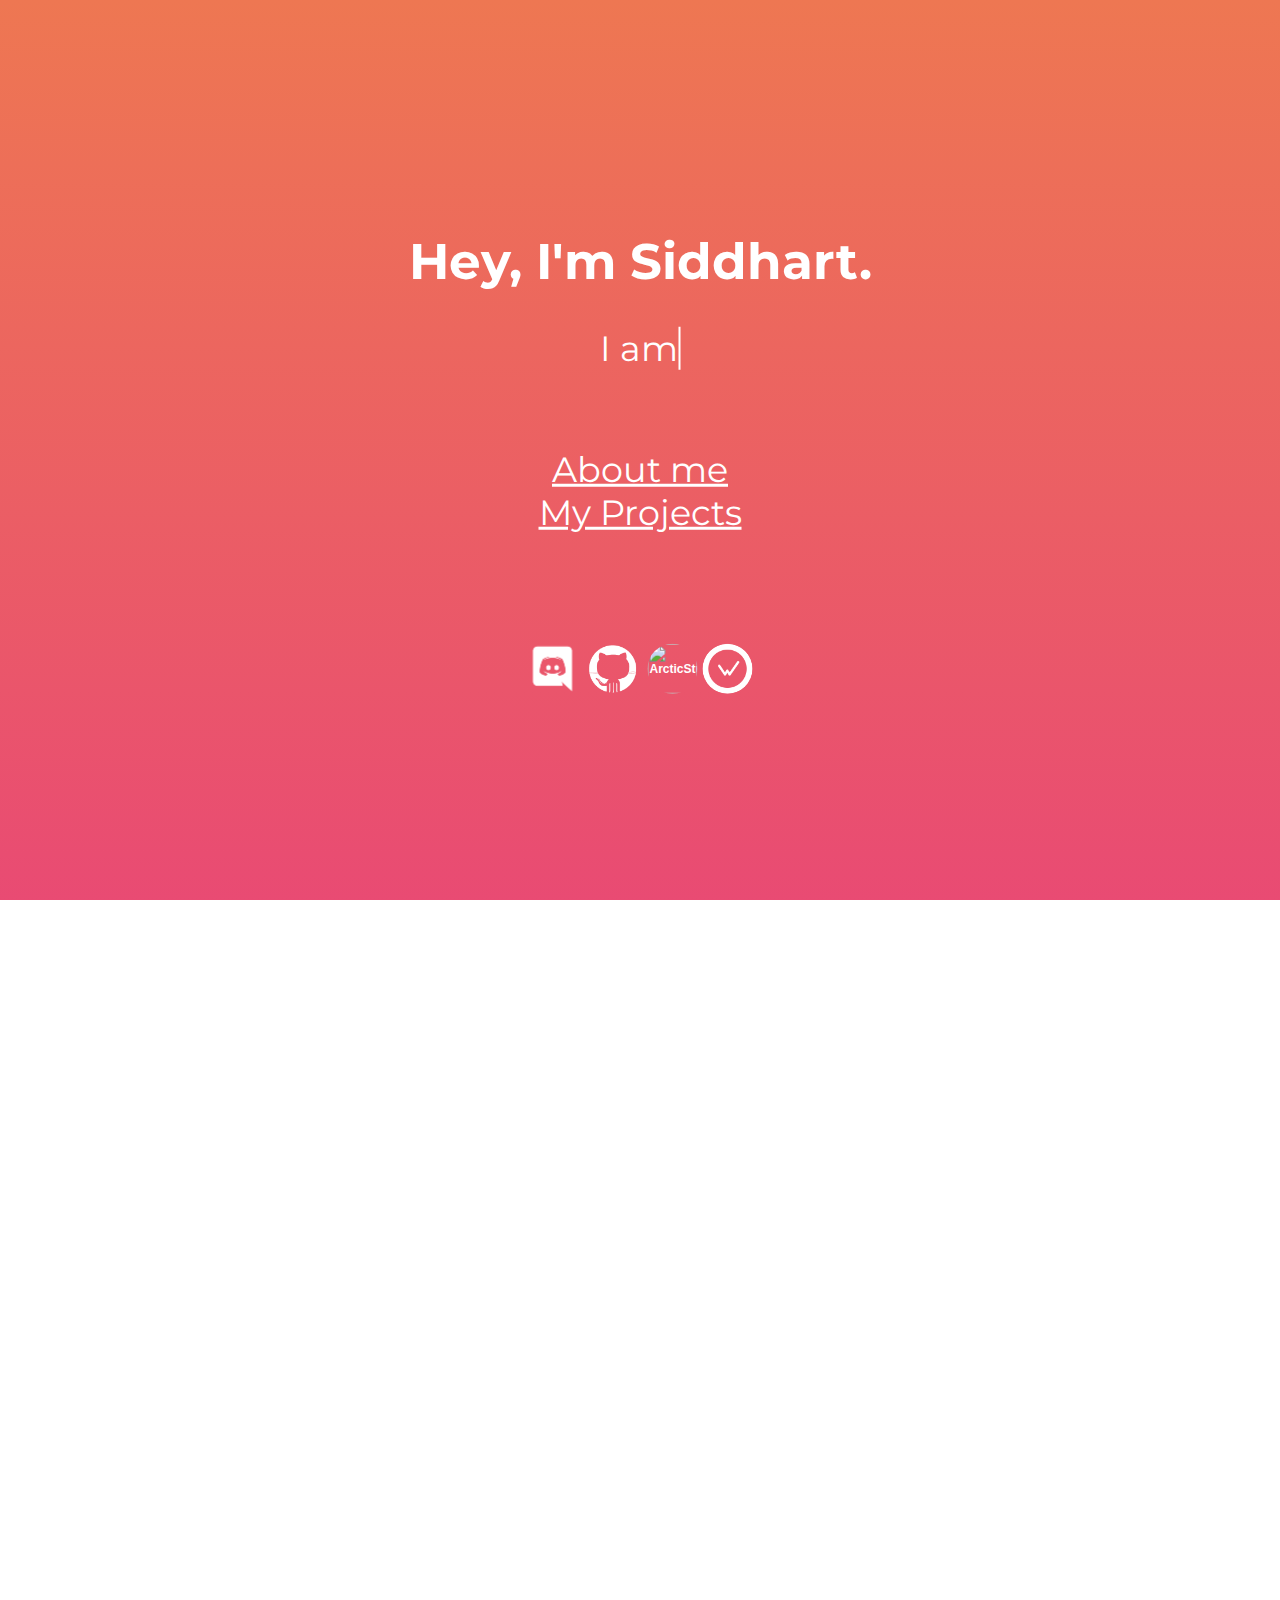
==== index.html @ 436dae32 "ee" ====
<!DOCTYPE html->
<html>
    <header>
        <link rel="stylesheet" href="https://cdn.jsdelivr.net/gh/konpa/devicon@master/devicon.min.css">
        <meta name="viewport" content="width=1024">
    </header>
    <head>
        <title>Siddhart's Portefolio</title>
        <link rel="stylesheet" type="text/css" href="./index.css">      
    </head>

    <body>
        <div class="heroimg #">
            <div class="hero-text">
                <h1>Hey, I'm <span>Siddhart.</span></h1>
                <p class="TypeW">
                    <p href="" class="typewrite" data-period="2000" data-type='["I am a developer.","I make discord bots.","I want to be a Full Stack Developer!"]'>
                        <span class="wrap"></span>
                    </p>
                </p>
                <br>
                <a class="ToAboutMeA" href="#aboutme">About me</a>
                <br>
                <a class="ToAboutMeA" href="#myprojects">My Projects</a>

                <table width="20" align="center" border="0" cellpadding="0px" cellspacing="5">
                    <tr>
                        <td style="font-family: Arial, sans-serif; font-size: 2px; font-weight: bold;">
                            <a href="https://discordapp.com/invite/wzF9qfC" target="_blank" style="color: #ffffff;">
                            <span title="Discord" class="tooltip"><img src="./Storage/discord.png" alt="Discord" width="50" height="50" style="display: inline-block;" border="0" /></span>
                            </a>
                        </td>                                       
                        <td style="font-family: Arial, sans-serif; font-size: 12px; font-weight: bold;">
                            <a href="https://github.com/Siddhartt" target="_blank" style="color: #ffffff;">
                            <span title="Github" class="tooltip"><img src="./Storage/github.jpg" alt="Github" width="60" height="60" style="display: inline-block;" border="0" /></span>
                            </a>
                        </td>
                        <td style="font-family: Arial, sans-serif; font-size: 12px; font-weight: bold;">
                            <a href="http://www.arcticstudio.info/" target="_blank"style="color: #ffffff;">
                            <span title="Arcitc Studio" class="tooltip"><img src="https://cdn.discordapp.com/attachments/555641363451084804/736628064976634006/Fichier_3_64x64.png" alt="ArcticStudio" width="50"  height="50" style="display: inline-block; border-radius:50%" border="0" /></span>
                            </a>
                        </td>
                        <td style="font-family: Arial, sans-serif; font-size: 12px; font-weight: bold;">
                            <a href="https://wakatime.com/@Siddhart" target="_blank"style="color: #ffffff;">
                            <span title="Wakatime" class="tooltip"><img src="./Storage/wakatime.png" alt="Wakatime" width="50"  height="50" style="display: inline-block; border-radius:50%" border="0" /></span>
                            </a>
                        </td>
                    </tr>
                </table>
                
            </div>
        </div>

        <hr>

        <div id="aboutme">
        <h1 class="center" style="color:white;" class="Title">About </h1>
            <span title="Jup.. This is me :D" class="tooltip"><img class="imgimg" src="https://cdn.discordapp.com/avatars/288392976495935498/d2d159f9b95749ab5d76c981ab64994c.png?size=128"></img></span>
            <div class="aboutMeT">
                <h1>My name is <span>Siddhart</span></h1>
                <p>My name is <b>Siddhart</b>, I am currently <b>16 years old</b> and I live in the <b>Netherlands</b>. I started coding when i was 13, I started with visual coding. I didn't like that so I jumped to Unity 3D and c#.
                    In the beginning it was really hard and I lost interest really quick.</p>
                <p>A few months later game development got interesting for me again. I gave it a second chance. I found out about Itch.io I found someone who was hosting game jams and I joined their Discord server and made some friends.
                    Someone that I had met was also from the Netherlands and we continued to make games together. Later we started a little game studio called <b>Arctic Studio</b>.
                    Working together on games was a really great and fun experience. I learned a lot about coding and I improved my coding skills.</p>
                <p>Nowdays I still try to code every day and improve my coding skills. I worked with <b>C#</b>, <b>Javascript</b>, <b>Python</b>, <b>NodeJS</b>, <b>HTML</b> and a few more languages. I am now trying to get into <b>full stack web development</b>, I also want to do something with that later.
                    This website is the first website I have ever made :D</p>
                
                
                <br>
                <h2 class="Title">I can work with</h2>
                <span title="HTML" class="tooltip"><i class="devicon-html5-plain icon" alt="html"></i></span>
                <span title="CSS" class="tooltip"><i class="devicon-css3-plain icon" alt="css"></i></span>
                <span title="JavaScript" class="tooltip"><i class="devicon-javascript-plain icon" alt="javascript"></i></span>
                <span title="NodeJS" class="tooltip"><i class="devicon-nodejs-plain icon" alt="nodejs"></i></span>
                <span title="Python" class="tooltip"><i class="devicon-python-plain icon" alt="python"></i></span>
                <span title="React" class="tooltip"><i class="devicon-react-original icon" alt="react"></i></span>
                <span title="Linux" class="tooltip"><i class="devicon-linux-plain icon" alt="linux"></i></span>
                <span title="Git" class="tooltip"><i class="devicon-git-plain icon" alt="git"></i></span>
                <span title="CSharp" class="tooltip"><i class="devicon-csharp-plain icon" alt="csharp"></i></span>
                <span title="Visual Studio Code" class="tooltip"><i class="devicon-visualstudio-plain icon" alt="visual studio code"></i></span>
                <span title="Gimp" class="tooltip"><i class="devicon-gimp-plain icon" alt="gimp"></i></span>
                <span title="Debian" class="tooltip"><i class="devicon-debian-plain icon" alt="deian"></i></span>
            </div>
        </div>

        <hr>
        
        <div id="myprojects">
            <h1 class="center" style="color:white;" class="Title">My projects</h1>
            <div class="row">
                <div class="column zoom">
                    <a href="#" target="_blank">
                    <div class="content">
                    <img class="cardimg"src="https://images.discordapp.net/avatars/698117737175580692/fa6bd8376bcd544b2a577d5c4074530a.png?size=512" alt="Free Games Bot" style="width:50%">
                    <h3>Free Games Bot</h3>
                    <p>Use this bot to get messages when new games are free.</p>
                    </div>
                    </a>
                </div>

                <div class="column zoom">
                    <a href="#" target="_blank">
                    <div class="content">
                    <img class="cardimg" src="https://images.discordapp.net/avatars/666040009941581839/5d2673d5906a3d07d20996c28a8f60d3.png?size=512" alt="StarBot" style="width:50%">
                    <h3>StarBot</h3>
                    <p>Give users in your server a little appreciation by giving them a star.</p>
                    </div>
                    </a>
                </div>

                <div class="column zoom">
                    <a href="#" target="_blank">
                    <div class="content">
                    <img class="cardimg" src="https://images.discordapp.net/avatars/685912884437581833/431ed5628f0e51b43654007b3d1f3d2e.png?size=512" alt="Weekly Art Jams" style="width:50%">
                    <h3>Weekly Art Jams</h3>
                    <p>This bot will send a random theme every Monday at 12:00 CEST.</p>
                    </div>
                    </a>
                </div>

                <div class="column zoom">
                    <a href="#" target="_blank">
                    <div class="content">
                    <img class="cardimg" src="https://images.discordapp.net/avatars/697386812078817300/792962afe0808f939770af398d805aaf.png?size=512" alt="Rocket Launch tracker" style="width:50%">
                    <h3>Rocket Launch Tracker</h3>
                    <p>This bot will notify the users in your server when a new rocket launch is announced.</p>
                    </div>
                    <a>
                </div>

                <div class="column zoom">
                    <a href="#" target="_blank">
                    <div class="content">
                    <img class="cardimg" src="https://images.discordapp.net/avatars/697812974563360768/0ea561a7f9c63b1d531453c8e248f549.png?size=512" alt="Hermes" style="width:50%">
                    <h3>Hermes</h3>
                    <p>Hermes will send a message everyday with a random event that happened in the past on the same day.</p>
                    </div>
                    </a>
                </div>

                <div class="column zoom">
                    <a href="#" target="_blank">
                    <div class="content">
                    <img class="cardimg" src="https://images.discordapp.net/avatars/699922624792231936/b44a08fd477e7ea7407bd1b83c376978.png?size=512" alt="Valorant Wiki" style="width:50%">
                    <h3>Valorant Wiki</h3>
                    <p>The Valorant Wiki can give you information about your favourite agents, weapons, maps and much more.</p>
                    </div>
                    </a>
                </div>

                <div class="column zoom">
                    <a href="#" target="_blank">
                    <div class="content">
                    <img class="cardimg" src="https://discordapp.com/assets/6debd47ed13483642cf09e832ed0bc1b.png" alt="Quotes" style="width:50%">
                    <h3>Quotes Bot</h3>
                    <p>Use this bot to send daily quotes in your discord server. The bot makes use of image manipulation.</p>
                    </div>
                    </a>
                </div>

                <div class="column zoom">
                    <a href="#" target="_blank">
                    <div class="content">
                    <img class="cardimg" src="https://discordapp.com/assets/0e291f67c9274a1abdddeb3fd919cbaa.png" alt="Turnip Notifyer" style="width:50%">
                    <h3>Turnip Notifyer</h3>
                    <p>Use the Turnip Notifyer bot in your server to let other people submit their turnip prices. This bot connects multiple servers together.</p>
                    </div>
                    </a>
                </div>

                <div class="column zoom">
                    <a href="#" target="_blank">
                    <div class="content">
                    <img class="cardimg" src="https://discordapp.com/assets/6debd47ed13483642cf09e832ed0bc1b.png" alt="ACNH Villager" style="width:50%">
                    <h3>ACNH villager</h3>
                    <p>Get information about your favourite villagers in Animal Crossing.</p>
                    </div>
                    </a>
                </div>
            </div>
        </div>
    </body>
    <hr>
    <footer>
    <table width="20" align="center" border="0" cellpadding="0px" cellspacing="5">
        <tr>
        <img src="./Storage/discord.png" alt="Discord" width="50" height="50" style="display: inline-block;" border="0" />
        </tr>
        <tr>
        <h5>Siddhartt#2194</h5>
        </tr>
        <p>&copy; 2020 Siddhart</p>
    </footer>
</html>



<script>
var TxtType = function(el, toRotate, period) {
        this.toRotate = toRotate;
        this.el = el;
        this.loopNum = 0;
        this.period = parseInt(period, 10) || 2000;
        this.txt = '';
        this.tick();
        this.isDeleting = false;
    };

    TxtType.prototype.tick = function() {
        var i = this.loopNum % this.toRotate.length;
        var fullTxt = this.toRotate[i];

        if (this.isDeleting) {
        this.txt = fullTxt.substring(0, this.txt.length - 1);
        } else {
        this.txt = fullTxt.substring(0, this.txt.length + 1);
        }

        this.el.innerHTML = '<span class="wrap">'+this.txt+'</span>';

        var that = this;
        var delta = 200 - Math.random() * 100;

        if (this.isDeleting) { delta /= 2; }

        if (!this.isDeleting && this.txt === fullTxt) {
        delta = this.period;
        this.isDeleting = true;
        } else if (this.isDeleting && this.txt === '') {
        this.isDeleting = false;
        this.loopNum++;
        delta = 500;
        }

        setTimeout(function() {
        that.tick();
        }, delta);
    };

    window.onload = function() {
        var elements = document.getElementsByClassName('typewrite');
        for (var i=0; i<elements.length; i++) {
            var toRotate = elements[i].getAttribute('data-type');
            var period = elements[i].getAttribute('data-period');
            if (toRotate) {
              new TxtType(elements[i], JSON.parse(toRotate), period);
            }
        }
        var css = document.createElement("style");
        css.type = "text/css";
        css.innerHTML = ".typewrite > .wrap { border-right: 0.08em solid #fff}";
        document.body.appendChild(css);
    };
</script>
<script src="https://cdnjs.cloudflare.com/ajax/libs/font-awesome/5.11.2/js/all.min.js" integrity="sha256-qM7QTJSlvtPSxVRjVWNM2OfTAz/3k5ovHOKmKXuYMO4=" crossorigin="anonymous"></script>
---- index.css ----
@import url(https://fonts.googleapis.com/css?family=Montserrat:400,500,80);

@media screen and (max-width: 900px) {
  .column {
    width: 50%;
  }
}


@media screen and (max-width: 600px) {
  .column {
    width: 100%;
  }
}

body, html{
  font-family: 'Montserrat', sans-serif;
  height: 100%;
  margin: 0;
  padding: 0;
  scroll-behavior: smooth;
  overflow-x: hidden;
  background: linear-gradient(180deg, #ee7752, #e73c7e, #23a6d5, #23d5ab);
	background-size: 400% 400%;
	animation: gradient 15s ease infinite;
}

.center{
    text-align: center;
}

.heroimg {

    height: 100%;
    background-position: center;
    background-repeat: no-repeat;
    background-size: cover;
    position: relative;
}

.hero-text {
    text-align: center;
    position: absolute;
    font-size: 35px;
    top: 50%;
    left: 50%;
    transform: translate(-50%, -50%);
    color: white;
    
}

.ToAboutMeA{
    color: white;
    text-decoration: underline;
}

#aboutme{
    color: white;
    padding: 100px;

}

.imgimg{
    display: block;
    padding: 25px;
    border-radius: 50%;
    margin-left: auto;
    margin-right: auto;
}
.aboutMeT{
    font-size: 25px;
    text-align: center;
    padding: 10px;
}

.typewrite{
    color: white;
    text-decoration: none;
}
* {
    box-sizing: border-box;
  }

  .main {
    max-width: 100%;
    margin: auto;
  }
  
  h1 {
    font-size: 50px;
    word-break: break-all;
  }
  
  .row {
    margin: 10px;
  }
  .cardimg{
      margin-left: 25%;
      border-radius: 25%;
  }

  .row,
  .row > .column {
    padding: 8px;
  }

  .column {
    float: left;
    width: 25%;
  }


  .row:after {
    content: "";
    display: table;
    clear: both;
  }
  

  .content {
    background:rgba(255,255,255, 0.2);
    color: white;
    border-style: solid;
    border-radius: 5%;
    padding: 10px;
  }


  .zoom {
    padding: 50px;
    transition: transform .2s;
  }
  
  .zoom:hover {
    transform: scale(1.01);
  }

footer{
    color: white;
    padding: 10px;
    font-size: 25px;
    text-align: left;
    text-align: center;
}

table{
    margin-top: 100px;
    margin-left: auto;
    margin-right: auto;
}

.icon{
  font-size: 50px;
}
.icon:hover{
  opacity: 0.75;
}

h1 span{
  display: inline-flex;
}

@keyframes gradient {
	0% {
		background-position: 0% 50%;
	}
	50% {
		background-position: 100% 50%;
	}
	100% {
		background-position: 0% 50%;
	}
}

hr{
  height: 10px;
  background-color: white;
  width: 95%;
  opacity: 0.5;
}

a{
  color: white;
}
a:hover{
  color: lightyellow;
  opacity: 0.5;
}

h5{
  text-align: center;
}
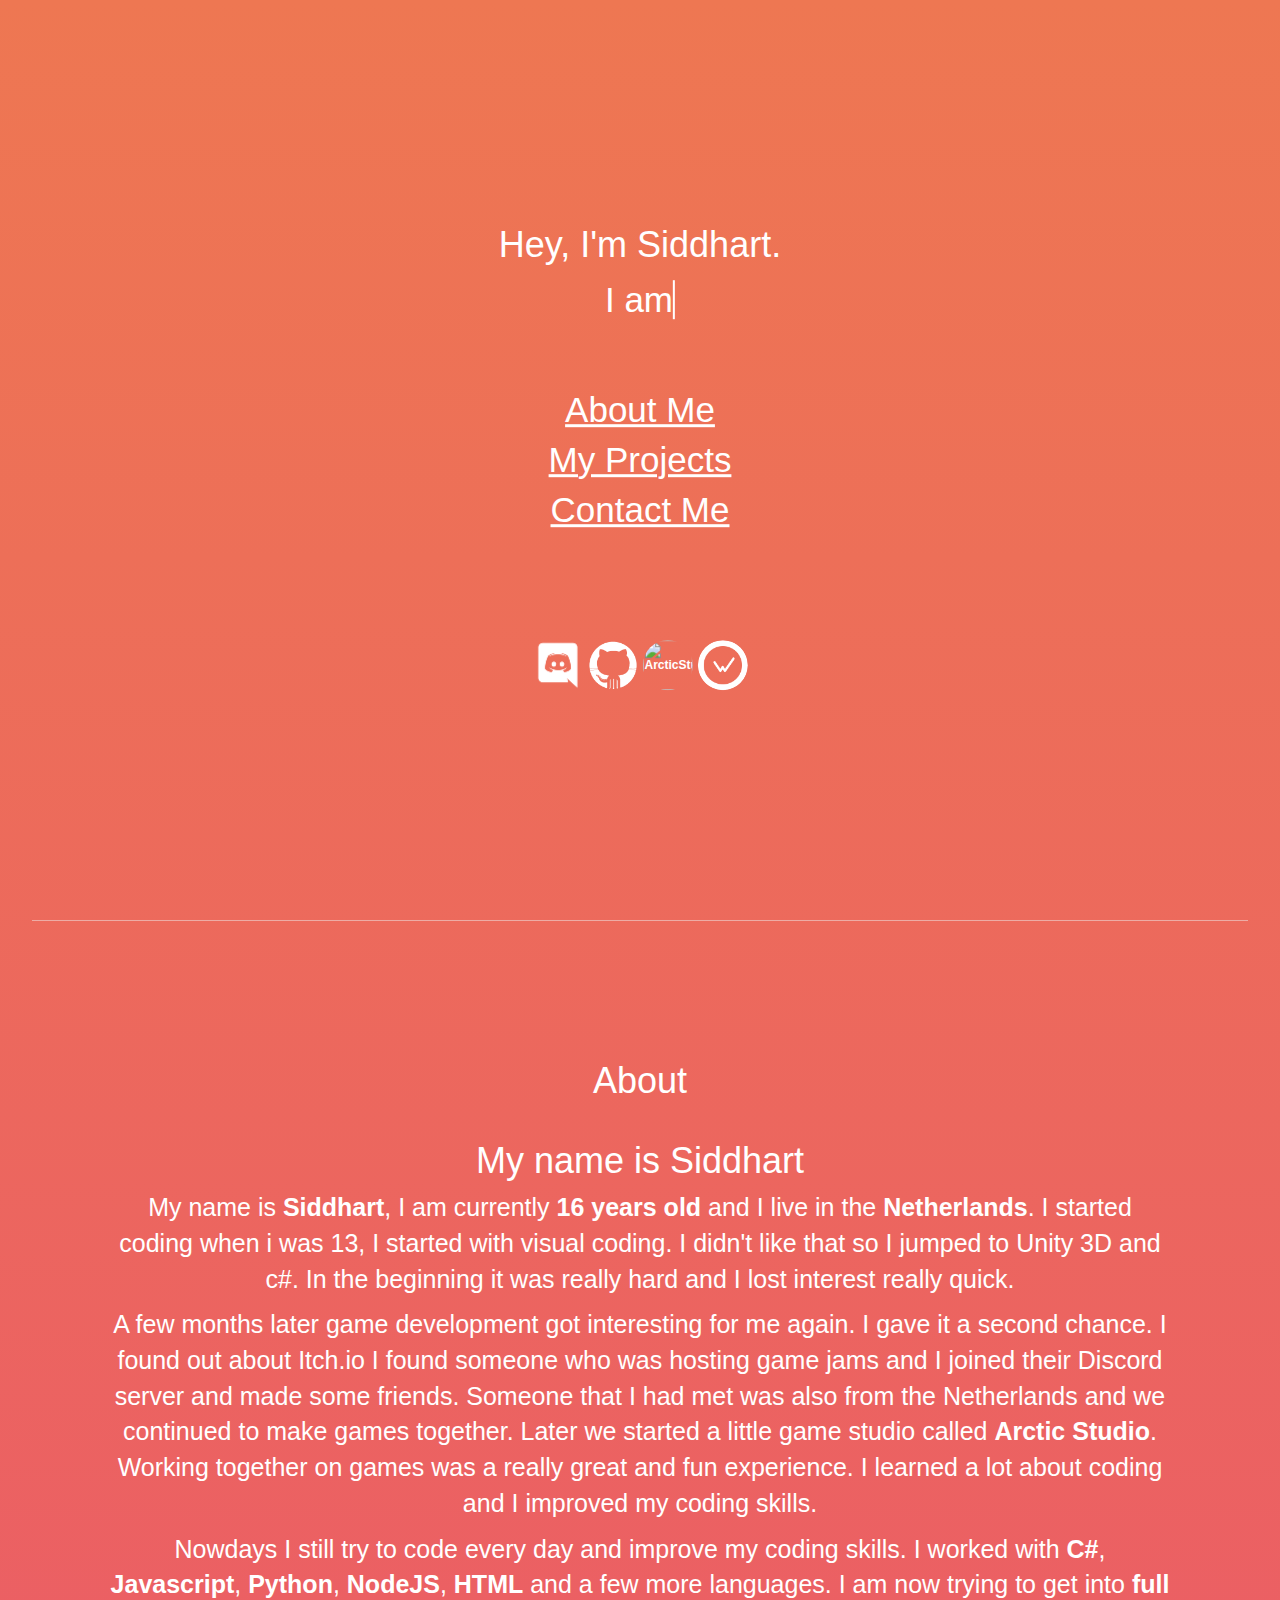
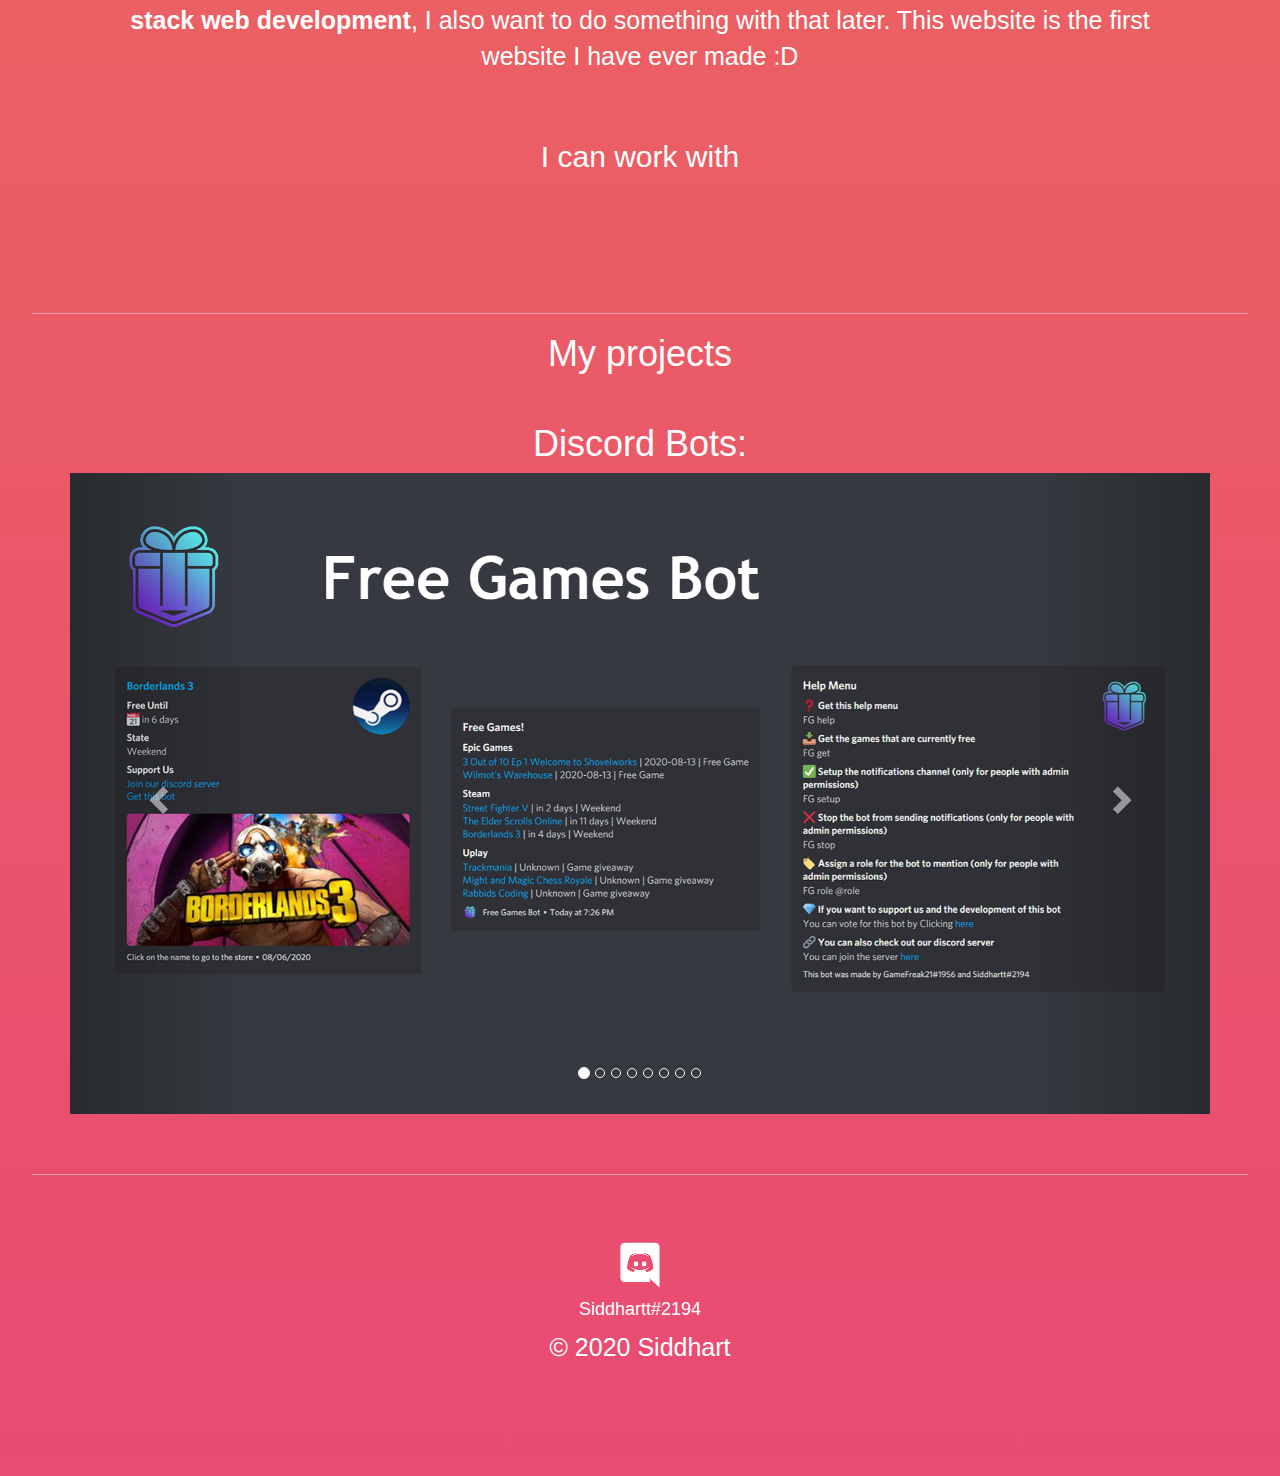
==== commit 8019c1b3: "changed to 1 card" ====
--- a/index.html
+++ b/index.html
@@ -2,11 +2,16 @@
 <html>
     <header>
         <link rel="stylesheet" href="https://cdn.jsdelivr.net/gh/konpa/devicon@master/devicon.min.css">
+        
         <meta name="viewport" content="width=1024">
+        
     </header>
     <head>
         <title>Siddhart's Portefolio</title>
-        <link rel="stylesheet" type="text/css" href="./index.css">      
+        <link rel="stylesheet" type="text/css" href="./index.css">
+        <link rel="stylesheet" href="https://maxcdn.bootstrapcdn.com/bootstrap/3.4.1/css/bootstrap.min.css">
+        <script src="https://ajax.googleapis.com/ajax/libs/jquery/3.5.1/jquery.min.js"></script>
+        <script src="https://maxcdn.bootstrapcdn.com/bootstrap/3.4.1/js/bootstrap.min.js"></script>
     </head>
 
     <body>
@@ -19,30 +24,32 @@
                     </p>
                 </p>
                 <br>
-                <a class="ToAboutMeA" href="#aboutme">About me</a>
+                <a class="ToAboutMeA" href="#aboutme">About Me</a>
                 <br>
                 <a class="ToAboutMeA" href="#myprojects">My Projects</a>
-
-                <table width="20" align="center" border="0" cellpadding="0px" cellspacing="5">
+                <br>
+                <a class="ToAboutMeA" href="#contactMe">Contact Me</a>
+
+                <table width="20" cellpadding="0px" cellspacing="5">
                     <tr>
                         <td style="font-family: Arial, sans-serif; font-size: 2px; font-weight: bold;">
                             <a href="https://discordapp.com/invite/wzF9qfC" target="_blank" style="color: #ffffff;">
-                            <span title="Discord" class="tooltip"><img src="./Storage/discord.png" alt="Discord" width="50" height="50" style="display: inline-block;" border="0" /></span>
+                            <span title="Discord"><img src="./Storage/discord.png" alt="Discord" width="50" height="50" style="display: inline-block;"/></span>
                             </a>
                         </td>                                       
                         <td style="font-family: Arial, sans-serif; font-size: 12px; font-weight: bold;">
                             <a href="https://github.com/Siddhartt" target="_blank" style="color: #ffffff;">
-                            <span title="Github" class="tooltip"><img src="./Storage/github.jpg" alt="Github" width="60" height="60" style="display: inline-block;" border="0" /></span>
+                            <span title="Github"><img src="./Storage/github.jpg" alt="Github" width="60" height="60" style="display: inline-block;"/></span>
                             </a>
                         </td>
                         <td style="font-family: Arial, sans-serif; font-size: 12px; font-weight: bold;">
-                            <a href="http://www.arcticstudio.info/" target="_blank"style="color: #ffffff;">
-                            <span title="Arcitc Studio" class="tooltip"><img src="https://cdn.discordapp.com/attachments/555641363451084804/736628064976634006/Fichier_3_64x64.png" alt="ArcticStudio" width="50"  height="50" style="display: inline-block; border-radius:50%" border="0" /></span>
+                            <a href="http://arcticstudio.info/" target="_blank"style="color: #ffffff;">
+                            <span title="Arcitc Studio"><img src="https://cdn.discordapp.com/attachments/555641363451084804/736628064976634006/Fichier_3_64x64.png" alt="ArcticStudio" width="50"  height="50" style="display: inline-block; border-radius:50%"/></span>
                             </a>
                         </td>
                         <td style="font-family: Arial, sans-serif; font-size: 12px; font-weight: bold;">
                             <a href="https://wakatime.com/@Siddhart" target="_blank"style="color: #ffffff;">
-                            <span title="Wakatime" class="tooltip"><img src="./Storage/wakatime.png" alt="Wakatime" width="50"  height="50" style="display: inline-block; border-radius:50%" border="0" /></span>
+                            <span title="Wakatime"><img src="./Storage/wakatime.png" alt="Wakatime" width="50" height="50" style="display: inline-block; border-radius:50%;margin-left: 5px;" /></span>
                             </a>
                         </td>
                     </tr>
@@ -69,133 +76,106 @@
                 
                 <br>
                 <h2 class="Title">I can work with</h2>
-                <span title="HTML" class="tooltip"><i class="devicon-html5-plain icon" alt="html"></i></span>
-                <span title="CSS" class="tooltip"><i class="devicon-css3-plain icon" alt="css"></i></span>
-                <span title="JavaScript" class="tooltip"><i class="devicon-javascript-plain icon" alt="javascript"></i></span>
-                <span title="NodeJS" class="tooltip"><i class="devicon-nodejs-plain icon" alt="nodejs"></i></span>
-                <span title="Python" class="tooltip"><i class="devicon-python-plain icon" alt="python"></i></span>
-                <span title="React" class="tooltip"><i class="devicon-react-original icon" alt="react"></i></span>
-                <span title="Linux" class="tooltip"><i class="devicon-linux-plain icon" alt="linux"></i></span>
-                <span title="Git" class="tooltip"><i class="devicon-git-plain icon" alt="git"></i></span>
-                <span title="CSharp" class="tooltip"><i class="devicon-csharp-plain icon" alt="csharp"></i></span>
-                <span title="Visual Studio Code" class="tooltip"><i class="devicon-visualstudio-plain icon" alt="visual studio code"></i></span>
-                <span title="Gimp" class="tooltip"><i class="devicon-gimp-plain icon" alt="gimp"></i></span>
-                <span title="Debian" class="tooltip"><i class="devicon-debian-plain icon" alt="deian"></i></span>
+                <span title="HTML"><i class="devicon-html5-plain icon" alt="html"></i></span>
+                <span title="CSS" ><i class="devicon-css3-plain icon" alt="css"></i></span>
+                <span title="JavaScript"><i class="devicon-javascript-plain icon" alt="javascript"></i></span>
+                <span title="NodeJS"><i class="devicon-nodejs-plain icon" alt="nodejs"></i></span>
+                <span title="Python"><i class="devicon-python-plain icon" alt="python"></i></span>
+                <span title="React"><i class="devicon-react-original icon" alt="react"></i></span>
+                <span title="Linux"><i class="devicon-linux-plain icon" alt="linux"></i></span>
+                <span title="Git"><i class="devicon-git-plain icon" alt="git"></i></span>
+                <span title="CSharp"><i class="devicon-csharp-plain icon" alt="csharp"></i></span>
+                <span title="Visual Studio Code"><i class="devicon-visualstudio-plain icon" alt="visual studio code"></i></span>
+                <span title="Gimp"><i class="devicon-gimp-plain icon" alt="gimp"></i></span>
+                <span title="Debian"><i class="devicon-debian-plain icon" alt="deian"></i></span>
             </div>
         </div>
 
         <hr>
+        
         
         <div id="myprojects">
             <h1 class="center" style="color:white;" class="Title">My projects</h1>
-            <div class="row">
-                <div class="column zoom">
-                    <a href="#" target="_blank">
-                    <div class="content">
-                    <img class="cardimg"src="https://images.discordapp.net/avatars/698117737175580692/fa6bd8376bcd544b2a577d5c4074530a.png?size=512" alt="Free Games Bot" style="width:50%">
-                    <h3>Free Games Bot</h3>
-                    <p>Use this bot to get messages when new games are free.</p>
-                    </div>
-                    </a>
+            
+        </div>
+        <div class="OurProjects" id="OurProjects">
+            <br>
+            <h1 class="AUtitle" style="text-align: center;color:white">Discord Bots:</h1>
+            <div class="container">
+
+            <div id="myCarousel" class="carousel slide" data-ride="carousel" style="width:100%;">
+                <ol class="carousel-indicators">
+                <li data-target="#myCarousel" data-slide-to="0" class="active"></li>
+                <li data-target="#myCarousel" data-slide-to="1"></li>
+                <li data-target="#myCarousel" data-slide-to="2"></li>
+                <li data-target="#myCarousel" data-slide-to="3"></li>
+                <li data-target="#myCarousel" data-slide-to="4"></li>
+                <li data-target="#myCarousel" data-slide-to="5"></li>
+                <li data-target="#myCarousel" data-slide-to="6"></li>
+                <li data-target="#myCarousel" data-slide-to="7"></li>
+                </ol>
+                <div class="carousel-inner">
+
+                    <div class="item active">
+                        <a href="./Pages/FreeGamesBot.html"><img src="./Storage/Carousel/Free_Games_Bot_v2.png" alt="Los Angeles" style="width:100%;"></a>
+                    </div>
+
+                    <div class="item">
+                        <a href="./Pages/ACNHVillagerWiki.html"><img src="./Storage/Carousel/ACNH_Villager_Wiki.png" alt="New york" style="width:100%;"></a>
+                    </div>
+
+                    <div class="item">
+                        <a href="./Pages/Hermes.html"><img src="./Storage/Carousel/Hermes.png" alt="Los Angeles" style="width:100%;"></a>
+                    </div>
+                    
+                    <div class="item">
+                        <a href="./Pages/ValorantWiki.html"><img src="./Storage/Carousel/Valorant_Wiki.png" alt="New york" style="width:100%;"></a>
+                    </div>
+                    
+                    <div class="item">
+                        <a href="./Pages/SuperheroWiki.html"><img src="./Storage/Carousel/Superhero_Wiki.png" alt="New york" style="width:100%;"></a>
+                    </div>
+                    
+                    <div class="item">
+                        <a href="./Pages/TurnipNotifyer.html"><img src="./Storage/Carousel/Turnip_Notifyer.png" alt="New york" style="width:100%;"></a>
+                    </div>
+                    
+                    <div class="item">
+                        <a href="./Pages/StarBot.html"><img src="./Storage/Carousel/StarBot.png" alt="New york" style="width:100%;"></a>
+                    </div>
+
+                    <div class="item">
+                        <a href="./Pages/Rocket.html"><img src="./Storage/Carousel/Rocket_Launch_Tracker.png" alt="New york" style="width:100%;"></a>
+                    </div>
                 </div>
 
-                <div class="column zoom">
-                    <a href="#" target="_blank">
-                    <div class="content">
-                    <img class="cardimg" src="https://images.discordapp.net/avatars/666040009941581839/5d2673d5906a3d07d20996c28a8f60d3.png?size=512" alt="StarBot" style="width:50%">
-                    <h3>StarBot</h3>
-                    <p>Give users in your server a little appreciation by giving them a star.</p>
-                    </div>
-                    </a>
-                </div>
-
-                <div class="column zoom">
-                    <a href="#" target="_blank">
-                    <div class="content">
-                    <img class="cardimg" src="https://images.discordapp.net/avatars/685912884437581833/431ed5628f0e51b43654007b3d1f3d2e.png?size=512" alt="Weekly Art Jams" style="width:50%">
-                    <h3>Weekly Art Jams</h3>
-                    <p>This bot will send a random theme every Monday at 12:00 CEST.</p>
-                    </div>
-                    </a>
-                </div>
-
-                <div class="column zoom">
-                    <a href="#" target="_blank">
-                    <div class="content">
-                    <img class="cardimg" src="https://images.discordapp.net/avatars/697386812078817300/792962afe0808f939770af398d805aaf.png?size=512" alt="Rocket Launch tracker" style="width:50%">
-                    <h3>Rocket Launch Tracker</h3>
-                    <p>This bot will notify the users in your server when a new rocket launch is announced.</p>
-                    </div>
-                    <a>
-                </div>
-
-                <div class="column zoom">
-                    <a href="#" target="_blank">
-                    <div class="content">
-                    <img class="cardimg" src="https://images.discordapp.net/avatars/697812974563360768/0ea561a7f9c63b1d531453c8e248f549.png?size=512" alt="Hermes" style="width:50%">
-                    <h3>Hermes</h3>
-                    <p>Hermes will send a message everyday with a random event that happened in the past on the same day.</p>
-                    </div>
-                    </a>
-                </div>
-
-                <div class="column zoom">
-                    <a href="#" target="_blank">
-                    <div class="content">
-                    <img class="cardimg" src="https://images.discordapp.net/avatars/699922624792231936/b44a08fd477e7ea7407bd1b83c376978.png?size=512" alt="Valorant Wiki" style="width:50%">
-                    <h3>Valorant Wiki</h3>
-                    <p>The Valorant Wiki can give you information about your favourite agents, weapons, maps and much more.</p>
-                    </div>
-                    </a>
-                </div>
-
-                <div class="column zoom">
-                    <a href="#" target="_blank">
-                    <div class="content">
-                    <img class="cardimg" src="https://discordapp.com/assets/6debd47ed13483642cf09e832ed0bc1b.png" alt="Quotes" style="width:50%">
-                    <h3>Quotes Bot</h3>
-                    <p>Use this bot to send daily quotes in your discord server. The bot makes use of image manipulation.</p>
-                    </div>
-                    </a>
-                </div>
-
-                <div class="column zoom">
-                    <a href="#" target="_blank">
-                    <div class="content">
-                    <img class="cardimg" src="https://discordapp.com/assets/0e291f67c9274a1abdddeb3fd919cbaa.png" alt="Turnip Notifyer" style="width:50%">
-                    <h3>Turnip Notifyer</h3>
-                    <p>Use the Turnip Notifyer bot in your server to let other people submit their turnip prices. This bot connects multiple servers together.</p>
-                    </div>
-                    </a>
-                </div>
-
-                <div class="column zoom">
-                    <a href="#" target="_blank">
-                    <div class="content">
-                    <img class="cardimg" src="https://discordapp.com/assets/6debd47ed13483642cf09e832ed0bc1b.png" alt="ACNH Villager" style="width:50%">
-                    <h3>ACNH villager</h3>
-                    <p>Get information about your favourite villagers in Animal Crossing.</p>
-                    </div>
-                    </a>
-                </div>
+                <a class="left carousel-control" href="#myCarousel" data-slide="prev">
+                <span class="glyphicon glyphicon-chevron-left"></span>
+                <span class="sr-only">Previous</span>
+                </a>
+
+                <a class="right carousel-control" href="#myCarousel" data-slide="next">
+                <span class="glyphicon glyphicon-chevron-right"></span>
+                <span class="sr-only">Next</span>
+                </a>
+            </div>
+            <br>
+            <br>
             </div>
         </div>
     </body>
     <hr>
     <footer>
-    <table width="20" align="center" border="0" cellpadding="0px" cellspacing="5">
+    <table width="20" cellpadding="0px" cellspacing="5" id="contactMe">
         <tr>
-        <img src="./Storage/discord.png" alt="Discord" width="50" height="50" style="display: inline-block;" border="0" />
+        <img src="./Storage/discord.png" alt="Discord" width="50" height="50" style="display: inline-block;"/>
         </tr>
         <tr>
-        <h5>Siddhartt#2194</h5>
+        <h4>Siddhartt#2194</h4>
         </tr>
         <p>&copy; 2020 Siddhart</p>
     </footer>
 </html>
-
-
-
 <script>
 var TxtType = function(el, toRotate, period) {
         this.toRotate = toRotate;
@@ -252,5 +232,4 @@
         css.innerHTML = ".typewrite > .wrap { border-right: 0.08em solid #fff}";
         document.body.appendChild(css);
     };
-</script>
-<script src="https://cdnjs.cloudflare.com/ajax/libs/font-awesome/5.11.2/js/all.min.js" integrity="sha256-qM7QTJSlvtPSxVRjVWNM2OfTAz/3k5ovHOKmKXuYMO4=" crossorigin="anonymous"></script>+</script>--- a/index.css
+++ b/index.css
@@ -15,14 +15,13 @@
 
 body, html{
   font-family: 'Montserrat', sans-serif;
-  height: 100%;
   margin: 0;
   padding: 0;
   scroll-behavior: smooth;
-  overflow-x: hidden;
+  overflow-x: hidden!important; 
   background: linear-gradient(180deg, #ee7752, #e73c7e, #23a6d5, #23d5ab);
 	background-size: 400% 400%;
-	animation: gradient 15s ease infinite;
+  animation: gradient 15s ease infinite;
 }
 
 .center{
@@ -118,7 +117,7 @@
   
 
   .content {
-    background:rgba(255,255,255, 0.2);
+    background: transparent;
     color: white;
     border-style: solid;
     border-radius: 5%;
@@ -141,6 +140,7 @@
     font-size: 25px;
     text-align: left;
     text-align: center;
+    margin-top: 55px;
 }
 
 table{
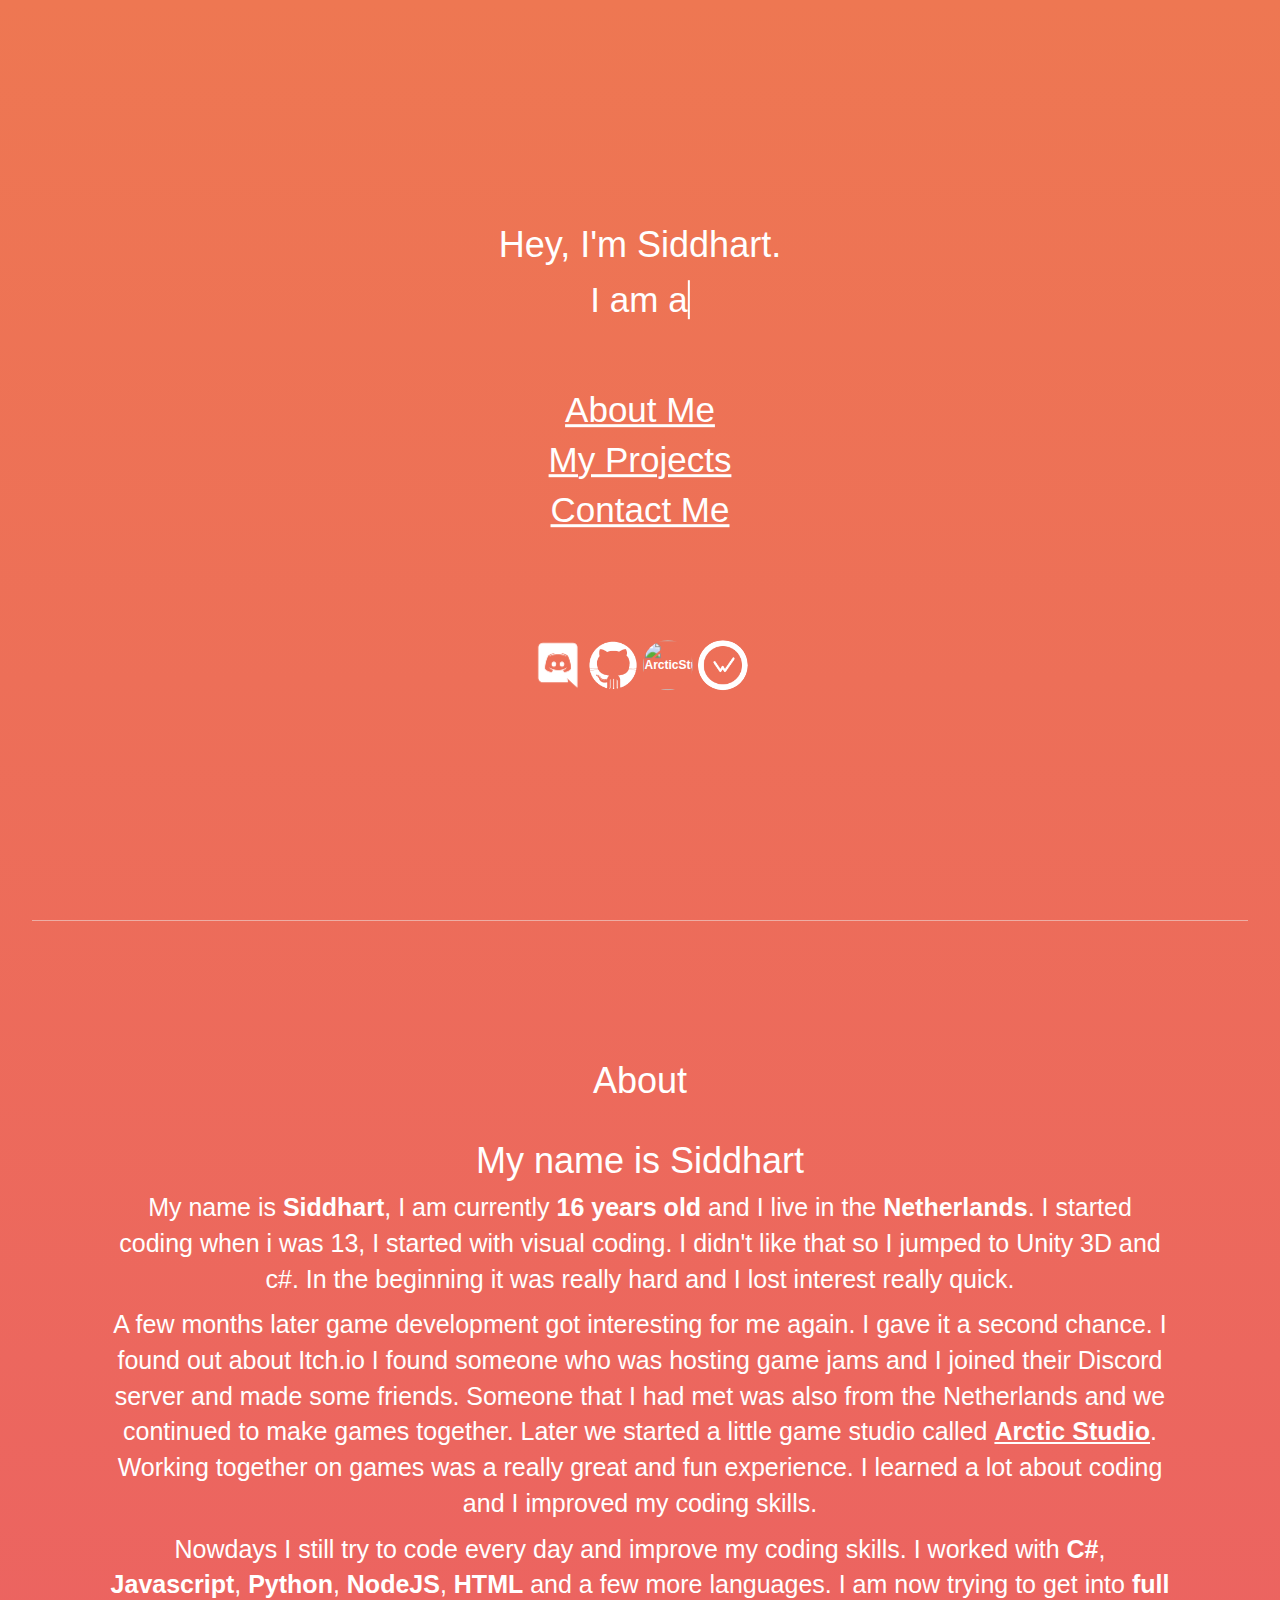
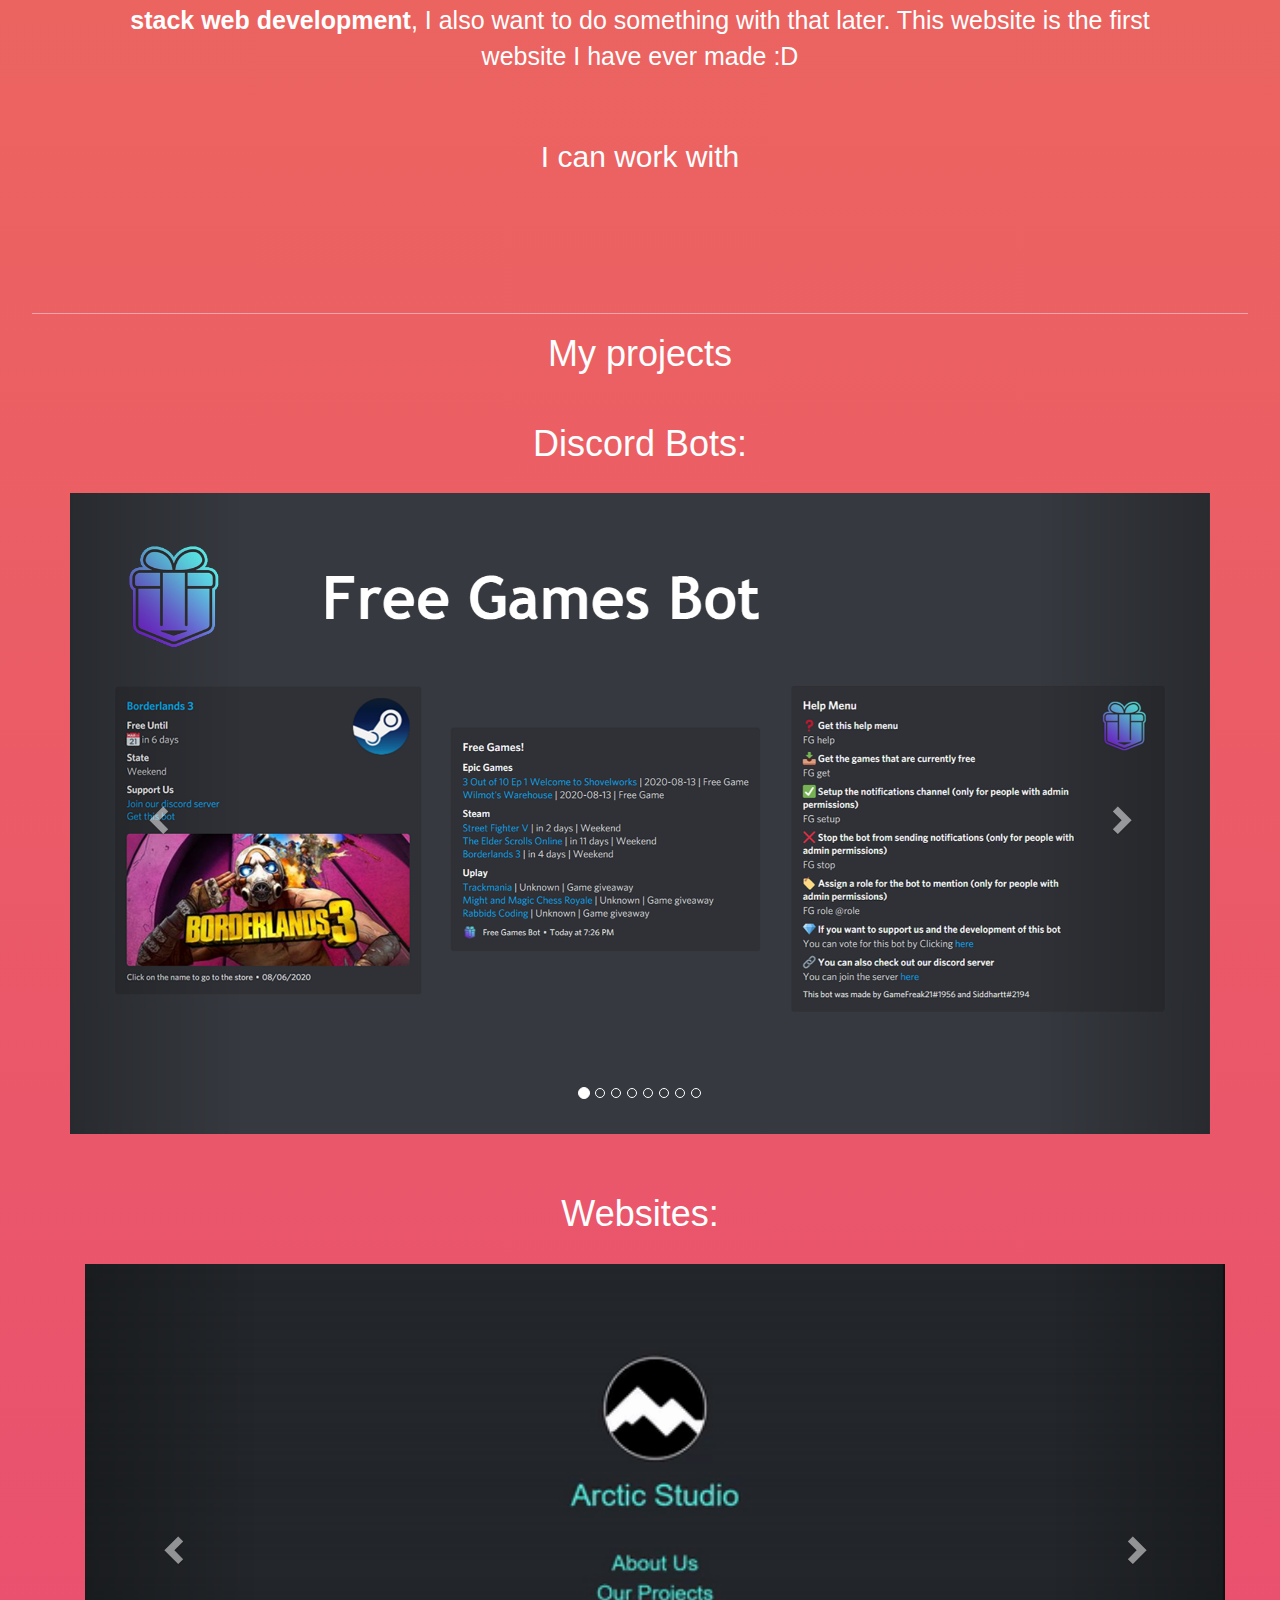
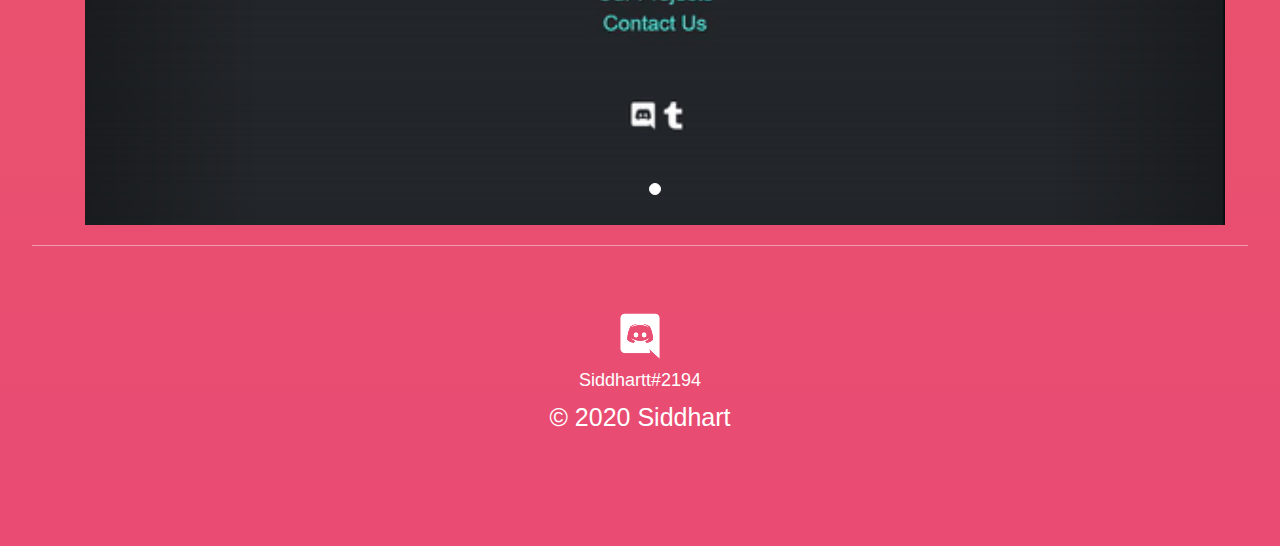
==== commit 3b96d1ec: "added 404 page and some other things" ====
--- a/index.html
+++ b/index.html
@@ -19,7 +19,7 @@
             <div class="hero-text">
                 <h1>Hey, I'm <span>Siddhart.</span></h1>
                 <p class="TypeW">
-                    <p href="" class="typewrite" data-period="2000" data-type='["I am a developer.","I make discord bots.","I want to be a Full Stack Developer!"]'>
+                    <p href="" class="typewrite" data-period="2000" data-type='["I am a developer.","I want to be a Full Stack Developer!","I make discord bots."]'>
                         <span class="wrap"></span>
                     </p>
                 </p>
@@ -68,7 +68,7 @@
                 <p>My name is <b>Siddhart</b>, I am currently <b>16 years old</b> and I live in the <b>Netherlands</b>. I started coding when i was 13, I started with visual coding. I didn't like that so I jumped to Unity 3D and c#.
                     In the beginning it was really hard and I lost interest really quick.</p>
                 <p>A few months later game development got interesting for me again. I gave it a second chance. I found out about Itch.io I found someone who was hosting game jams and I joined their Discord server and made some friends.
-                    Someone that I had met was also from the Netherlands and we continued to make games together. Later we started a little game studio called <b>Arctic Studio</b>.
+                    Someone that I had met was also from the Netherlands and we continued to make games together. Later we started a little game studio called <a target="_blank" href="https://www.arcticstudio.info" style="color: #ffffff; text-decoration: underline; cursor: pointer;"><b>Arctic Studio</b></a>.
                     Working together on games was a really great and fun experience. I learned a lot about coding and I improved my coding skills.</p>
                 <p>Nowdays I still try to code every day and improve my coding skills. I worked with <b>C#</b>, <b>Javascript</b>, <b>Python</b>, <b>NodeJS</b>, <b>HTML</b> and a few more languages. I am now trying to get into <b>full stack web development</b>, I also want to do something with that later.
                     This website is the first website I have ever made :D</p>
@@ -102,7 +102,7 @@
             <br>
             <h1 class="AUtitle" style="text-align: center;color:white">Discord Bots:</h1>
             <div class="container">
-
+            <br>
             <div id="myCarousel" class="carousel slide" data-ride="carousel" style="width:100%;">
                 <ol class="carousel-indicators">
                 <li data-target="#myCarousel" data-slide-to="0" class="active"></li>
@@ -117,35 +117,35 @@
                 <div class="carousel-inner">
 
                     <div class="item active">
-                        <a href="./Pages/FreeGamesBot.html"><img src="./Storage/Carousel/Free_Games_Bot_v2.png" alt="Los Angeles" style="width:100%;"></a>
-                    </div>
-
-                    <div class="item">
-                        <a href="./Pages/ACNHVillagerWiki.html"><img src="./Storage/Carousel/ACNH_Villager_Wiki.png" alt="New york" style="width:100%;"></a>
-                    </div>
-
-                    <div class="item">
-                        <a href="./Pages/Hermes.html"><img src="./Storage/Carousel/Hermes.png" alt="Los Angeles" style="width:100%;"></a>
-                    </div>
-                    
-                    <div class="item">
-                        <a href="./Pages/ValorantWiki.html"><img src="./Storage/Carousel/Valorant_Wiki.png" alt="New york" style="width:100%;"></a>
-                    </div>
-                    
-                    <div class="item">
-                        <a href="./Pages/SuperheroWiki.html"><img src="./Storage/Carousel/Superhero_Wiki.png" alt="New york" style="width:100%;"></a>
-                    </div>
-                    
-                    <div class="item">
-                        <a href="./Pages/TurnipNotifyer.html"><img src="./Storage/Carousel/Turnip_Notifyer.png" alt="New york" style="width:100%;"></a>
-                    </div>
-                    
-                    <div class="item">
-                        <a href="./Pages/StarBot.html"><img src="./Storage/Carousel/StarBot.png" alt="New york" style="width:100%;"></a>
-                    </div>
-
-                    <div class="item">
-                        <a href="./Pages/Rocket.html"><img src="./Storage/Carousel/Rocket_Launch_Tracker.png" alt="New york" style="width:100%;"></a>
+                        <a href="https://arcticstudio.info/Pages/FreeGamesBot.html"><img src="./Storage/Carousel/Free_Games_Bot_v2.png" alt="Free Games Bot" style="width:100%;"></a>
+                    </div>
+
+                    <div class="item">
+                        <a href="https://arcticstudio.info/Pages/ACNHVillagerWiki.html"><img src="./Storage/Carousel/ACNH_Villager_Wiki.png" alt="ACNH Villager Wiki" style="width:100%;"></a>
+                    </div>
+
+                    <div class="item">
+                        <a href="https://arcticstudio.info/Pages/Hermes.html"><img src="./Storage/Carousel/Hermes.png" alt="Hermes" style="width:100%;"></a>
+                    </div>
+                    
+                    <div class="item">
+                        <a href="https://arcticstudio.info/Pages/ValorantWiki.html"><img src="./Storage/Carousel/Valorant_Wiki.png" alt="Valorant Wiki" style="width:100%;"></a>
+                    </div>
+                    
+                    <div class="item">
+                        <a href="https://arcticstudio.info/Pages/SuperheroWiki.html"><img src="./Storage/Carousel/Superhero_Wiki.png" alt="Superhero Wiki" style="width:100%;"></a>
+                    </div>
+                    
+                    <div class="item">
+                        <a href="https://arcticstudio.info/Pages/TurnipNotifyer.html"><img src="./Storage/Carousel/Turnip_Notifyer.png" alt="Turnip Notifyer" style="width:100%;"></a>
+                    </div>
+                    
+                    <div class="item">
+                        <a href="https://arcticstudio.info/Pages/StarBot.html"><img src="./Storage/Carousel/StarBot.png" alt="StarBot" style="width:100%;"></a>
+                    </div>
+
+                    <div class="item">
+                        <a href="https://arcticstudio.info/Pages/Rocket.html"><img src="./Storage/Carousel/Rocket_Launch_Tracker.png" alt="Rocket Launch Tracker" style="width:100%;"></a>
                     </div>
                 </div>
 
@@ -161,6 +161,31 @@
             </div>
             <br>
             <br>
+
+            <h1 class="AUtitle" style="text-align: center;color:white">Websites:</h1>
+            <div class="container">
+            <br>
+            <div id="myCarousel" class="carousel slide" data-ride="carousel" style="width:100%;">
+                <ol class="carousel-indicators">
+                <li data-target="#myCarousel" data-slide-to="0" class="active"></li>
+                </ol>
+
+                <div class="carousel-inner">
+                    <div class="item active">
+                        <a href="https://arcticstudio.info"><img src="./Storage/Carousel/ArcticStudio.gif" alt="Free Games Bot" style="width:100%;"></a>
+                    </div>
+                </div>
+
+                <a class="left carousel-control" href="#myCarousel" data-slide="prev">
+                <span class="glyphicon glyphicon-chevron-left"></span>
+                <span class="sr-only">Previous</span>
+                </a>
+
+                <a class="right carousel-control" href="#myCarousel" data-slide="next">
+                <span class="glyphicon glyphicon-chevron-right"></span>
+                <span class="sr-only">Next</span>
+                </a>
+            </div>
             </div>
         </div>
     </body>
--- a/index.css
+++ b/index.css
@@ -189,4 +189,31 @@
 
 h5{
   text-align: center;
+}
+
+.a404{
+  color: white;
+  text-align: center;
+  margin: 0;
+  position: absolute;
+  top: 50%;
+  left: 50%;
+  margin-right: -50%;
+  transform: translate(-50%, -50%);
+}
+
+.a404 h1{
+  font-size: 300%;
+}
+.a404 a{
+  font-size: 150%;
+  color: lightgrey;
+  text-decoration: none;
+}
+
+.a404 a:hover{
+  text-decoration: none;
+  font-size: 155%;
+  color: white;
+  cursor: pointer;
 }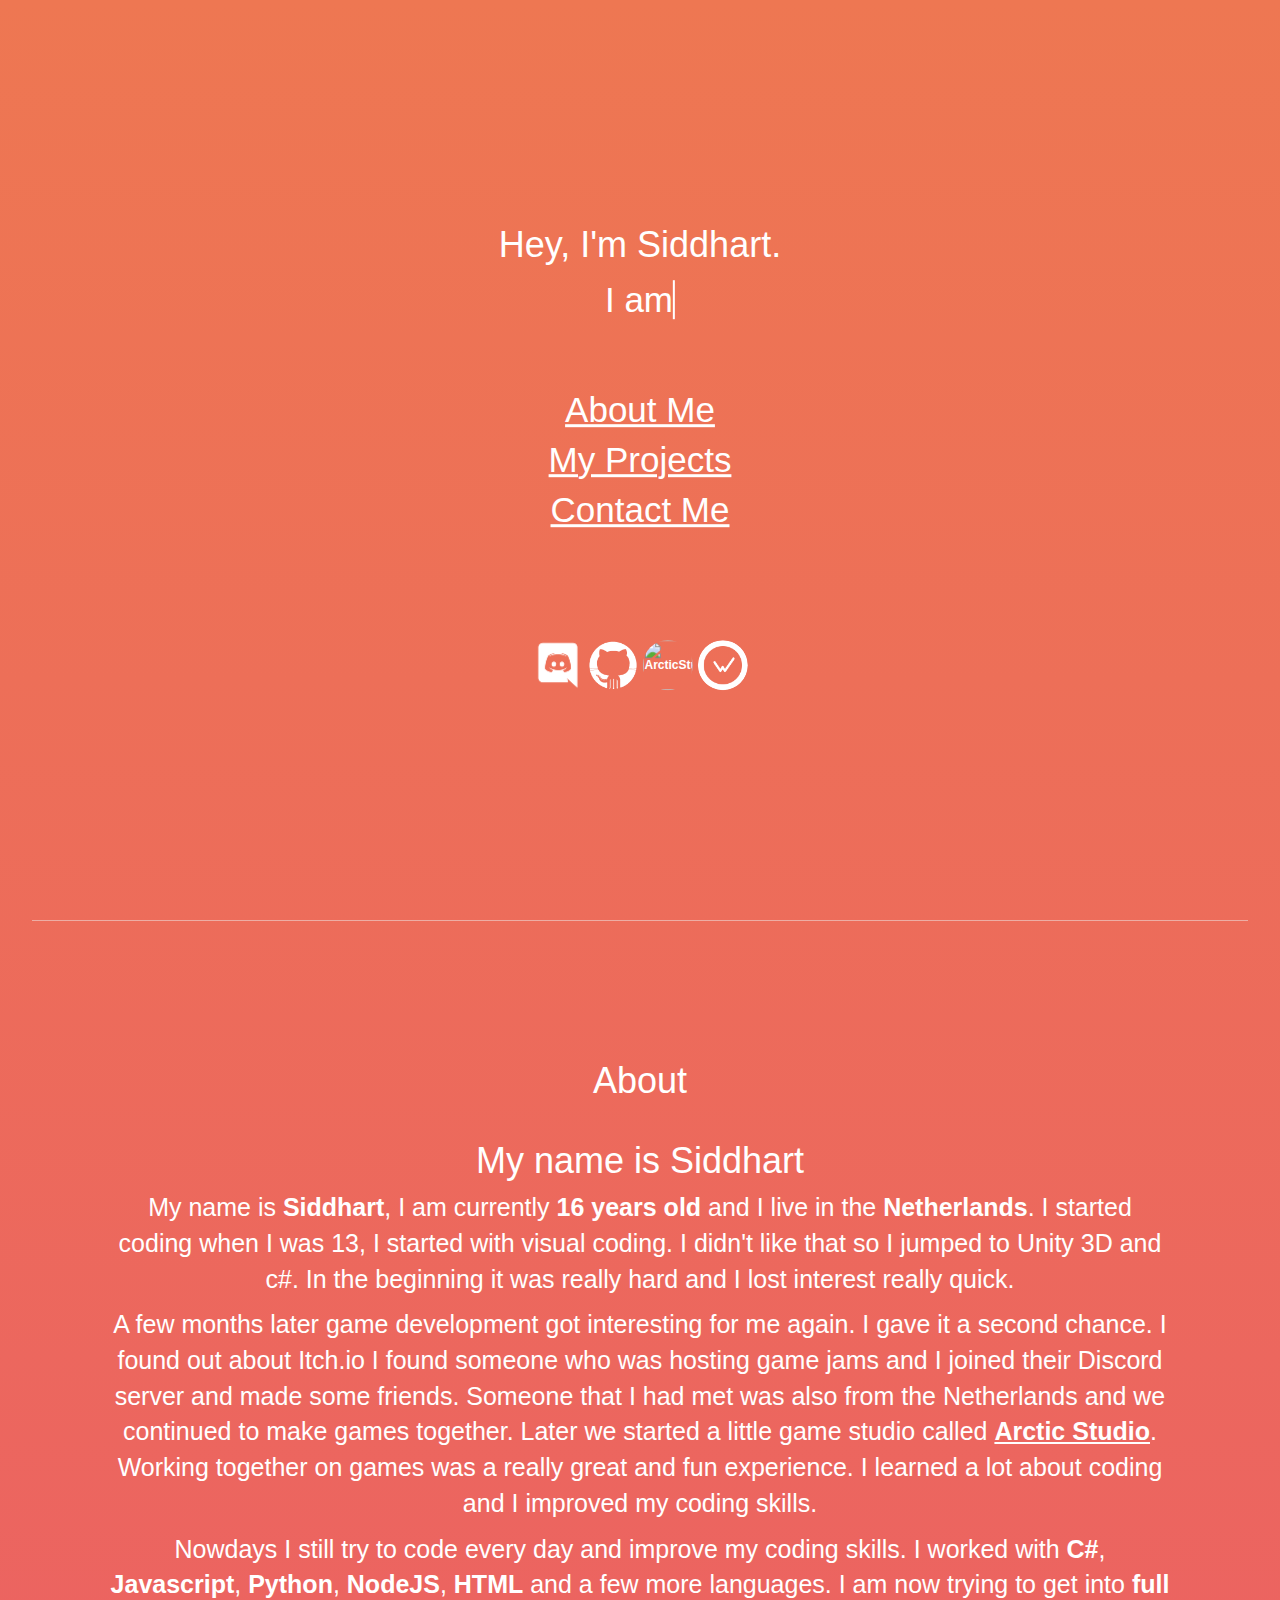
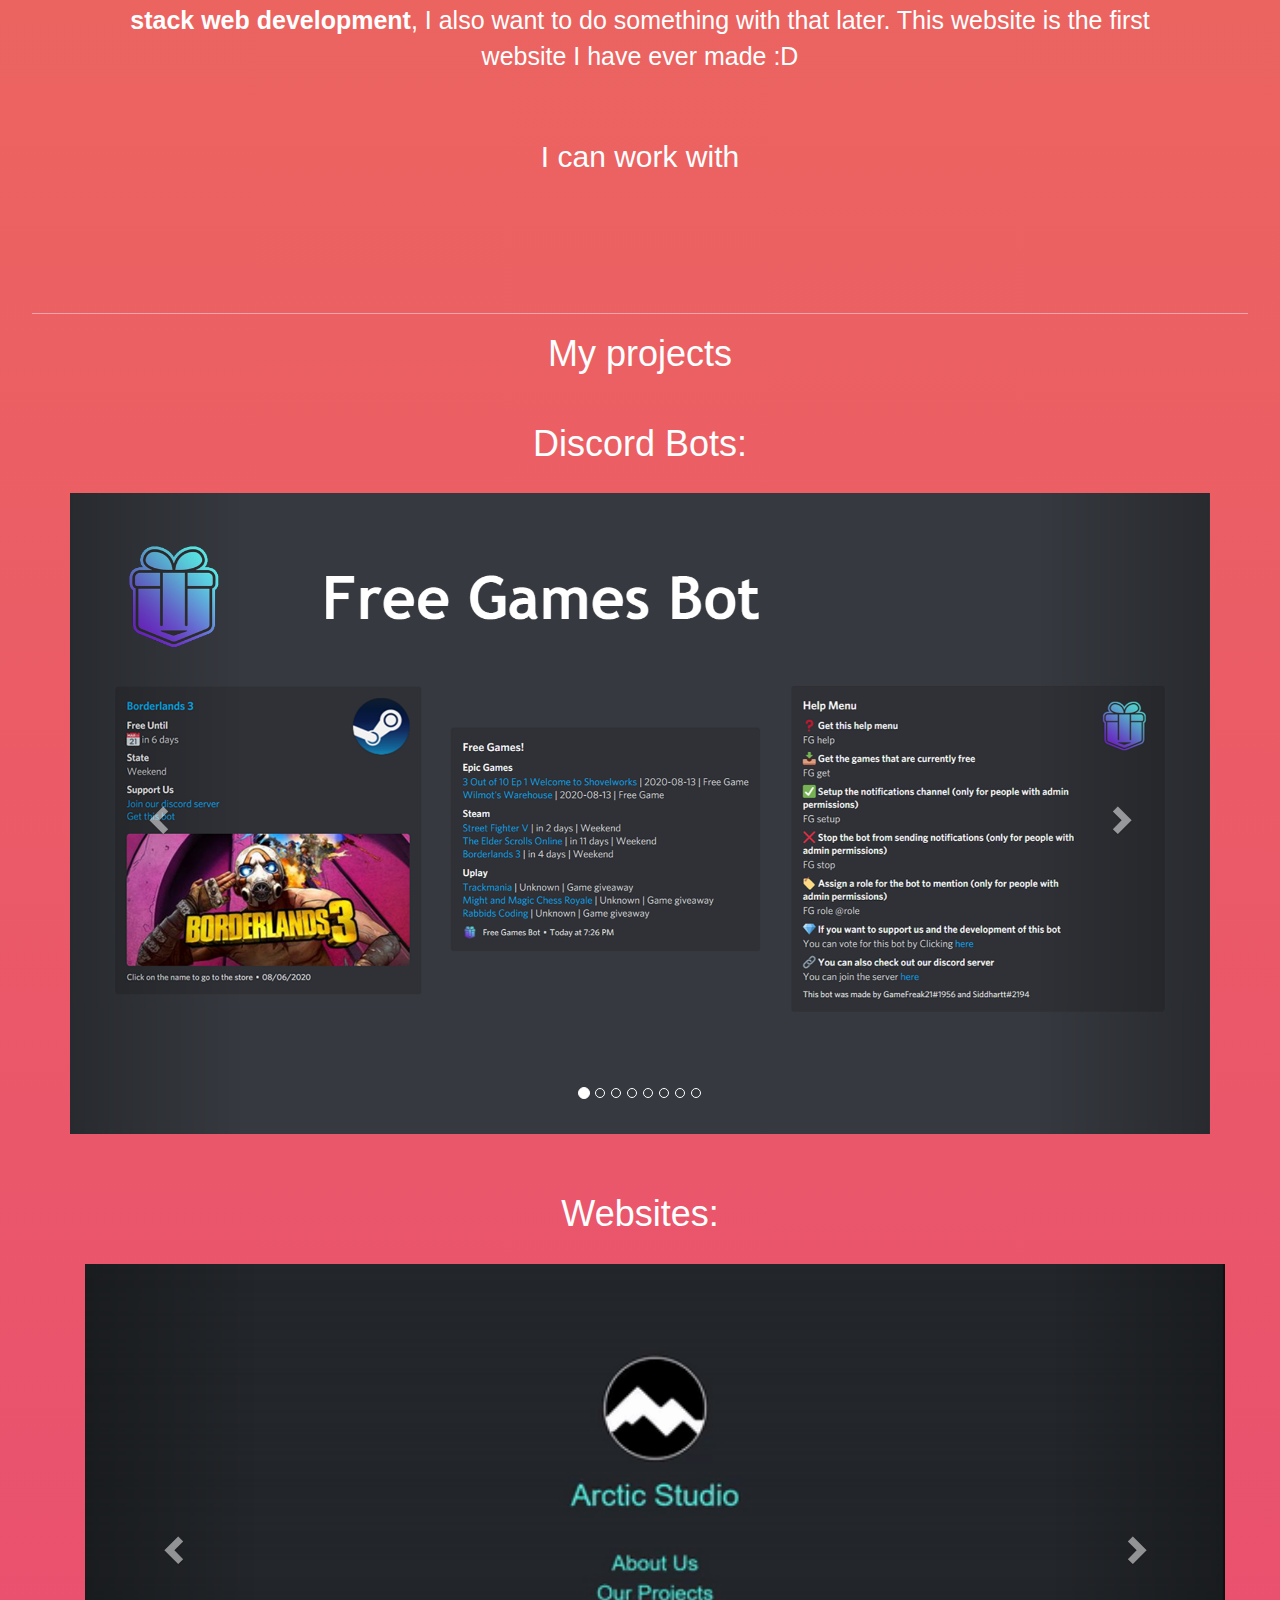
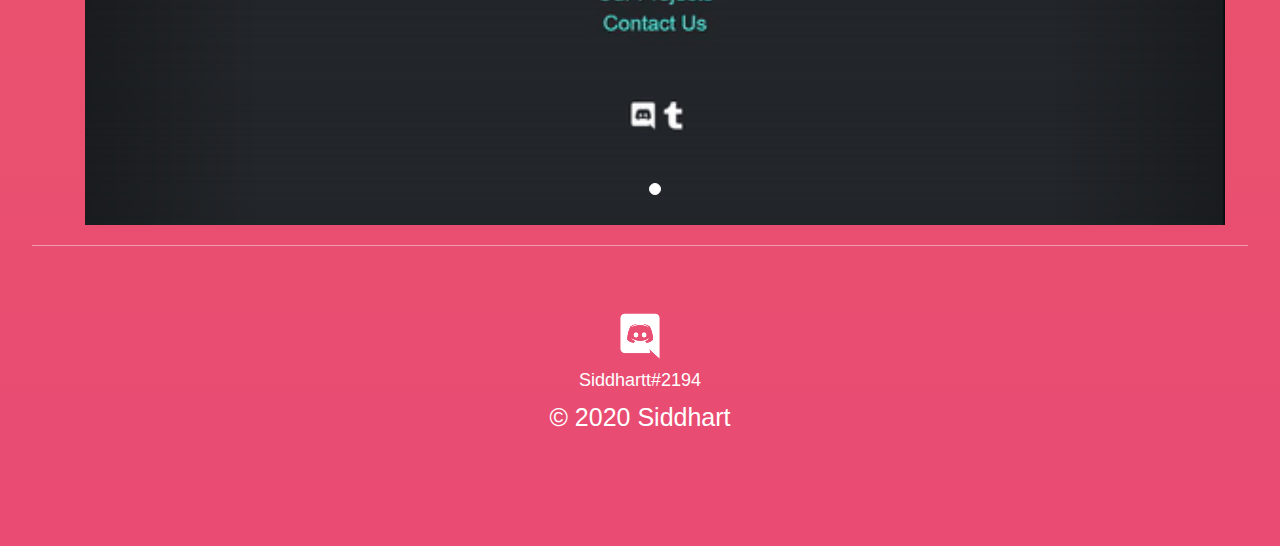
==== commit d5fc4c4c: "I" ====
--- a/index.html
+++ b/index.html
@@ -65,7 +65,7 @@
             <span title="Jup.. This is me :D" class="tooltip"><img class="imgimg" src="https://cdn.discordapp.com/avatars/288392976495935498/d2d159f9b95749ab5d76c981ab64994c.png?size=128"></img></span>
             <div class="aboutMeT">
                 <h1>My name is <span>Siddhart</span></h1>
-                <p>My name is <b>Siddhart</b>, I am currently <b>16 years old</b> and I live in the <b>Netherlands</b>. I started coding when i was 13, I started with visual coding. I didn't like that so I jumped to Unity 3D and c#.
+                <p>My name is <b>Siddhart</b>, I am currently <b>16 years old</b> and I live in the <b>Netherlands</b>. I started coding when I was 13, I started with visual coding. I didn't like that so I jumped to Unity 3D and c#.
                     In the beginning it was really hard and I lost interest really quick.</p>
                 <p>A few months later game development got interesting for me again. I gave it a second chance. I found out about Itch.io I found someone who was hosting game jams and I joined their Discord server and made some friends.
                     Someone that I had met was also from the Netherlands and we continued to make games together. Later we started a little game studio called <a target="_blank" href="https://www.arcticstudio.info" style="color: #ffffff; text-decoration: underline; cursor: pointer;"><b>Arctic Studio</b></a>.
@@ -81,7 +81,7 @@
                 <span title="JavaScript"><i class="devicon-javascript-plain icon" alt="javascript"></i></span>
                 <span title="NodeJS"><i class="devicon-nodejs-plain icon" alt="nodejs"></i></span>
                 <span title="Python"><i class="devicon-python-plain icon" alt="python"></i></span>
-                <span title="React"><i class="devicon-react-original icon" alt="react"></i></span>
+                <!--<span title="React"><i class="devicon-react-original icon" alt="react"></i></span>-->
                 <span title="Linux"><i class="devicon-linux-plain icon" alt="linux"></i></span>
                 <span title="Git"><i class="devicon-git-plain icon" alt="git"></i></span>
                 <span title="CSharp"><i class="devicon-csharp-plain icon" alt="csharp"></i></span>
@@ -257,4 +257,4 @@
         css.innerHTML = ".typewrite > .wrap { border-right: 0.08em solid #fff}";
         document.body.appendChild(css);
     };
-</script>+</script>
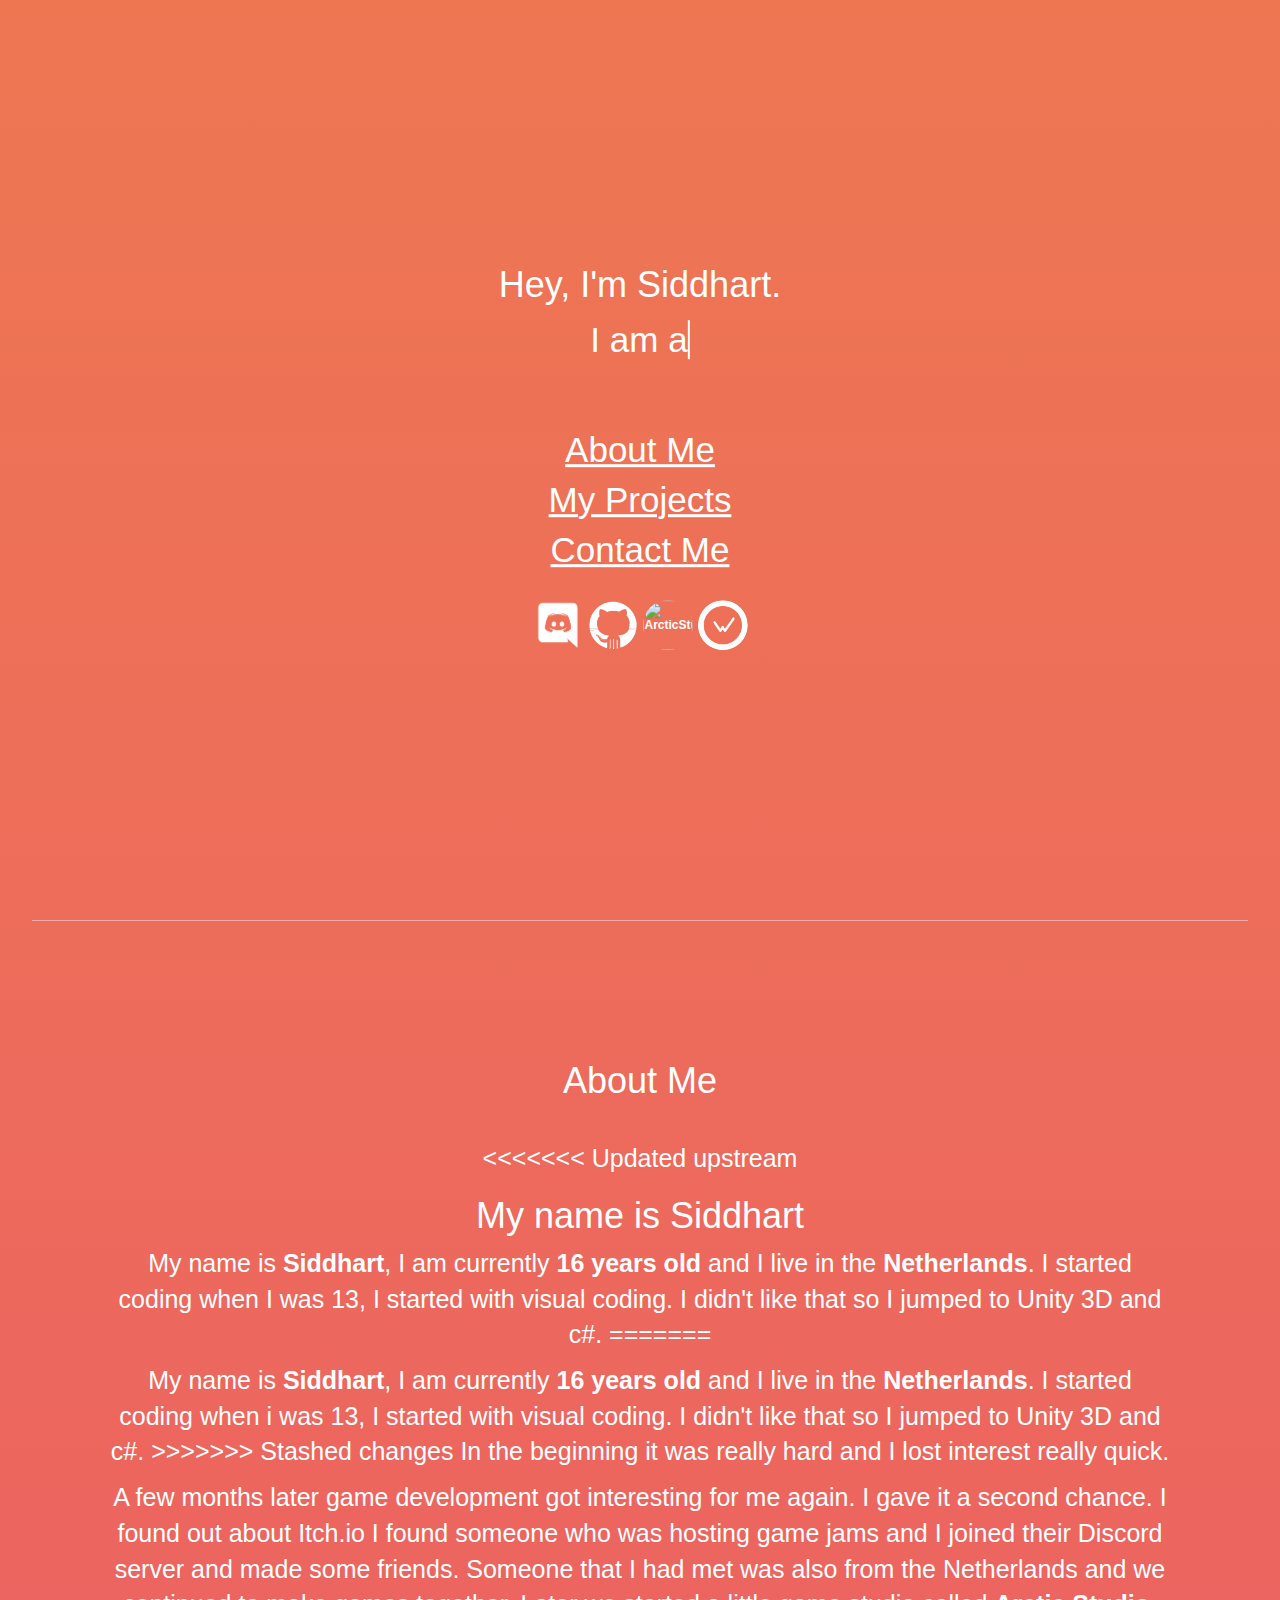
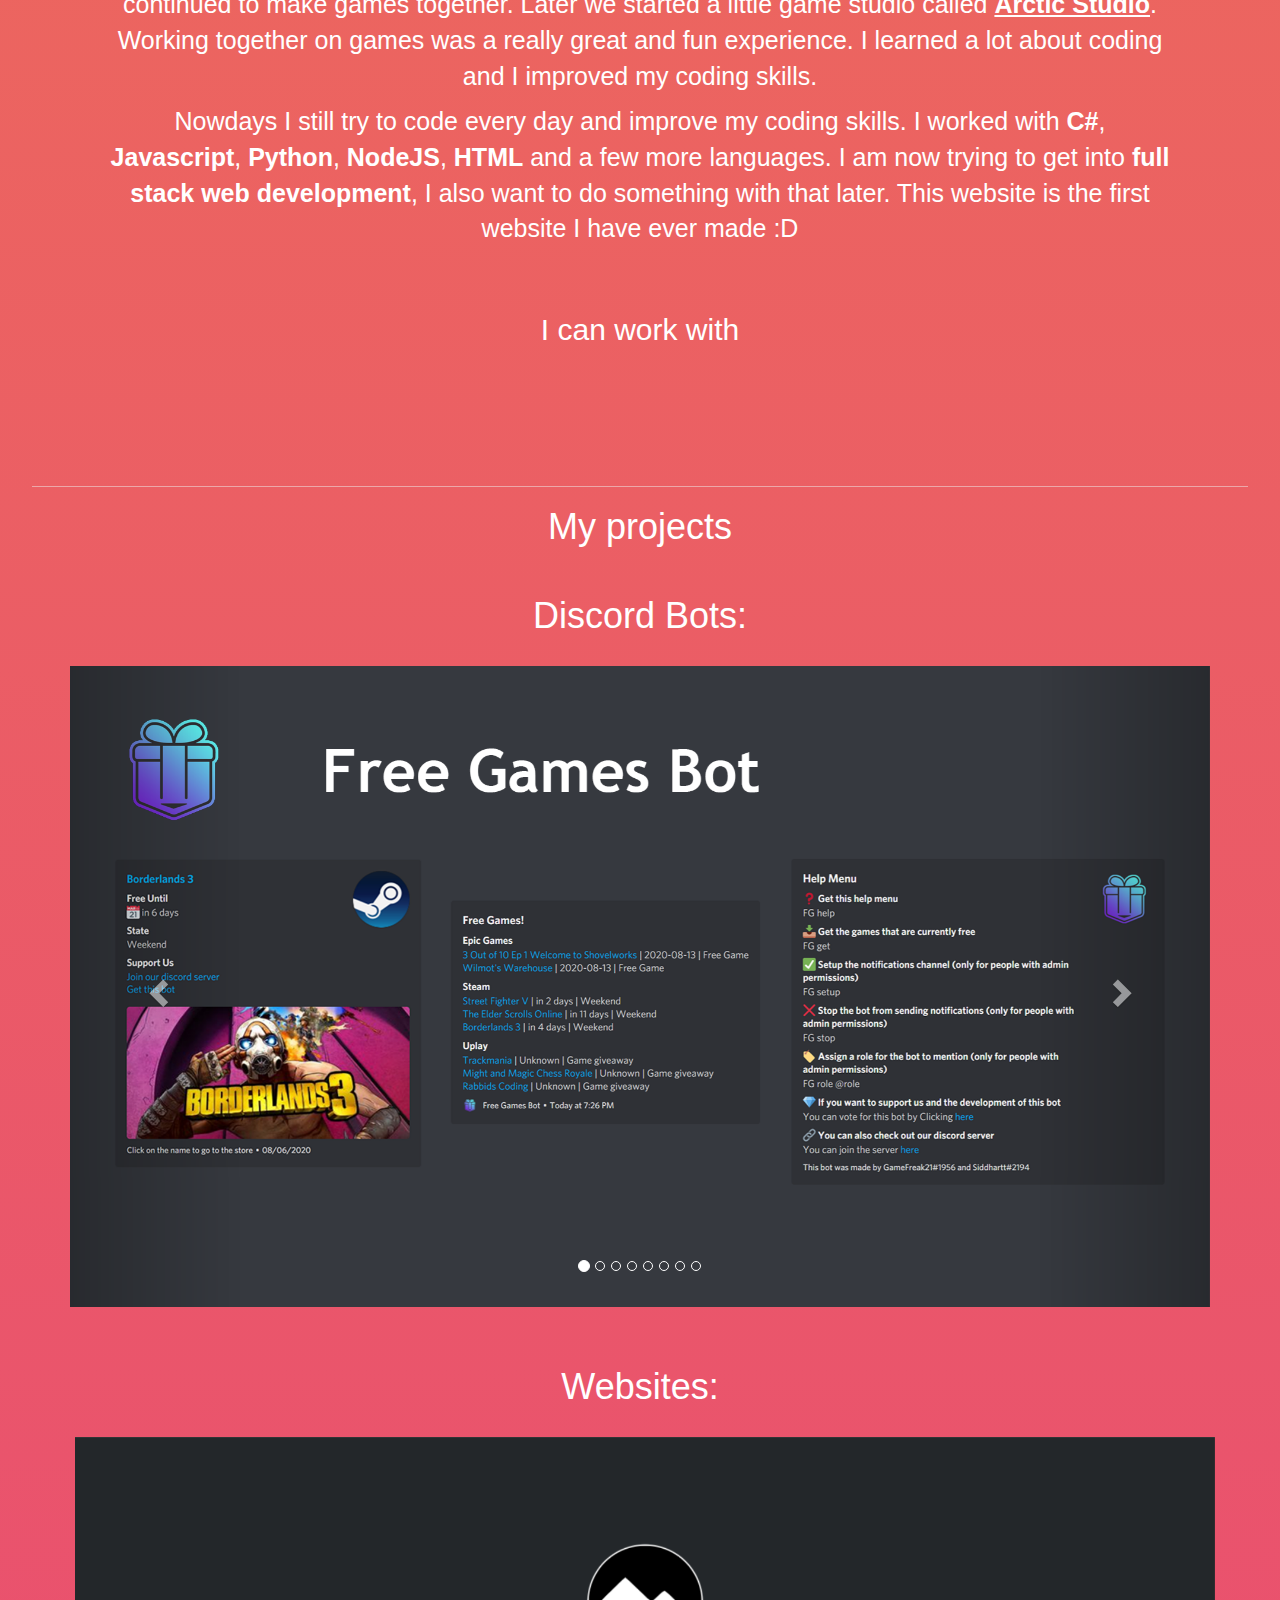
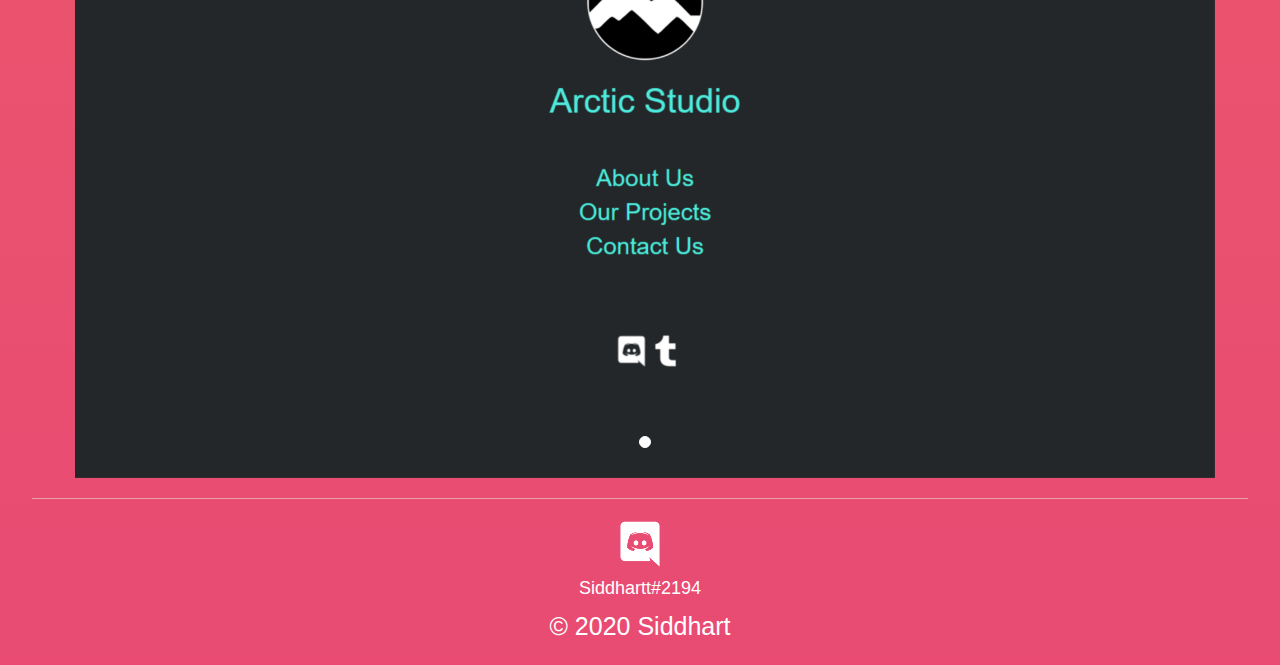
==== commit c78dc95c: "some mobile support" ====
--- a/index.html
+++ b/index.html
@@ -3,7 +3,7 @@
     <header>
         <link rel="stylesheet" href="https://cdn.jsdelivr.net/gh/konpa/devicon@master/devicon.min.css">
         
-        <meta name="viewport" content="width=1024">
+        <meta name="viewport" content="width=device-width, initial-scale=1.0">
         
     </header>
     <head>
@@ -61,11 +61,16 @@
         <hr>
 
         <div id="aboutme">
-        <h1 class="center" style="color:white;" class="Title">About </h1>
+        <h1 class="center" style="color:white;" class="Title">About Me</h1>
+        <br>
             <span title="Jup.. This is me :D" class="tooltip"><img class="imgimg" src="https://cdn.discordapp.com/avatars/288392976495935498/d2d159f9b95749ab5d76c981ab64994c.png?size=128"></img></span>
             <div class="aboutMeT">
+<<<<<<< Updated upstream
                 <h1>My name is <span>Siddhart</span></h1>
                 <p>My name is <b>Siddhart</b>, I am currently <b>16 years old</b> and I live in the <b>Netherlands</b>. I started coding when I was 13, I started with visual coding. I didn't like that so I jumped to Unity 3D and c#.
+=======
+                <p>My name is <b>Siddhart</b>, I am currently <b>16 years old</b> and I live in the <b>Netherlands</b>. I started coding when i was 13, I started with visual coding. I didn't like that so I jumped to Unity 3D and c#.
+>>>>>>> Stashed changes
                     In the beginning it was really hard and I lost interest really quick.</p>
                 <p>A few months later game development got interesting for me again. I gave it a second chance. I found out about Itch.io I found someone who was hosting game jams and I joined their Discord server and made some friends.
                     Someone that I had met was also from the Netherlands and we continued to make games together. Later we started a little game studio called <a target="_blank" href="https://www.arcticstudio.info" style="color: #ffffff; text-decoration: underline; cursor: pointer;"><b>Arctic Studio</b></a>.
@@ -165,26 +170,27 @@
             <h1 class="AUtitle" style="text-align: center;color:white">Websites:</h1>
             <div class="container">
             <br>
-            <div id="myCarousel" class="carousel slide" data-ride="carousel" style="width:100%;">
+            <div id="myCarousel1" class="carousel slide" data-ride="carousel" style="width: 100%;">
                 <ol class="carousel-indicators">
-                <li data-target="#myCarousel" data-slide-to="0" class="active"></li>
+                <li data-target="#myCarousel1" data-slide-to="0" class="active"></li>
                 </ol>
 
                 <div class="carousel-inner">
                     <div class="item active">
-                        <a href="https://arcticstudio.info"><img src="./Storage/Carousel/ArcticStudio.gif" alt="Free Games Bot" style="width:100%;"></a>
+                        <a href="https://arcticstudio.info"><img src="./Storage/Carousel/ArcticStudio.png" alt="Free Games Bot" style="width:100%;"></a>
                     </div>
                 </div>
 
-                <a class="left carousel-control" href="#myCarousel" data-slide="prev">
+                <!--Enable when i made some more websites
+                <a class="left carousel-control" href="#myCarousel1" data-slide="prev">
                 <span class="glyphicon glyphicon-chevron-left"></span>
                 <span class="sr-only">Previous</span>
                 </a>
 
-                <a class="right carousel-control" href="#myCarousel" data-slide="next">
+                <a class="right carousel-control" href="#myCarousel1" data-slide="next">
                 <span class="glyphicon glyphicon-chevron-right"></span>
                 <span class="sr-only">Next</span>
-                </a>
+                </a>-->
             </div>
             </div>
         </div>
--- a/index.css
+++ b/index.css
@@ -1,8 +1,22 @@
 @import url(https://fonts.googleapis.com/css?family=Montserrat:400,500,80);
 
-@media screen and (max-width: 900px) {
+@media screen and (min-width: 600px) {
   .column {
     width: 50%;
+  }
+
+  .aboutMeT{
+    font-size: 25px;
+    text-align: center;
+    padding: 10px;
+  }
+  .typewrite{
+    color: white;
+    text-decoration: none;
+  }
+
+  #myCarousel1{
+    margin-left:-10px;
   }
 }
 
@@ -10,6 +24,24 @@
 @media screen and (max-width: 600px) {
   .column {
     width: 100%;
+  }
+
+  .aboutMeT{
+    width: 100%;
+    font-size: 15px;
+    text-align: center;
+  }
+
+  .typewrite{
+    color: white;
+    text-decoration: none;
+    font-size: 17px;
+  }
+
+  .ToAboutMeA{
+    color: white;
+    text-decoration: underline;
+    font-size: 25px;
   }
 }
 
@@ -66,16 +98,9 @@
     margin-left: auto;
     margin-right: auto;
 }
-.aboutMeT{
-    font-size: 25px;
-    text-align: center;
-    padding: 10px;
-}
-
-.typewrite{
-    color: white;
-    text-decoration: none;
-}
+
+
+
 * {
     box-sizing: border-box;
   }
@@ -136,15 +161,13 @@
 
 footer{
     color: white;
-    padding: 10px;
     font-size: 25px;
     text-align: left;
     text-align: center;
-    margin-top: 55px;
 }
 
 table{
-    margin-top: 100px;
+    margin-top: 20px;
     margin-left: auto;
     margin-right: auto;
 }
@@ -216,4 +239,15 @@
   font-size: 155%;
   color: white;
   cursor: pointer;
+}
+
+.OurProjects{
+  text-align: center;
+}
+
+.container{
+  display: block;
+  margin-right: auto;
+  margin-left: auto;
+  width: 100%;
 }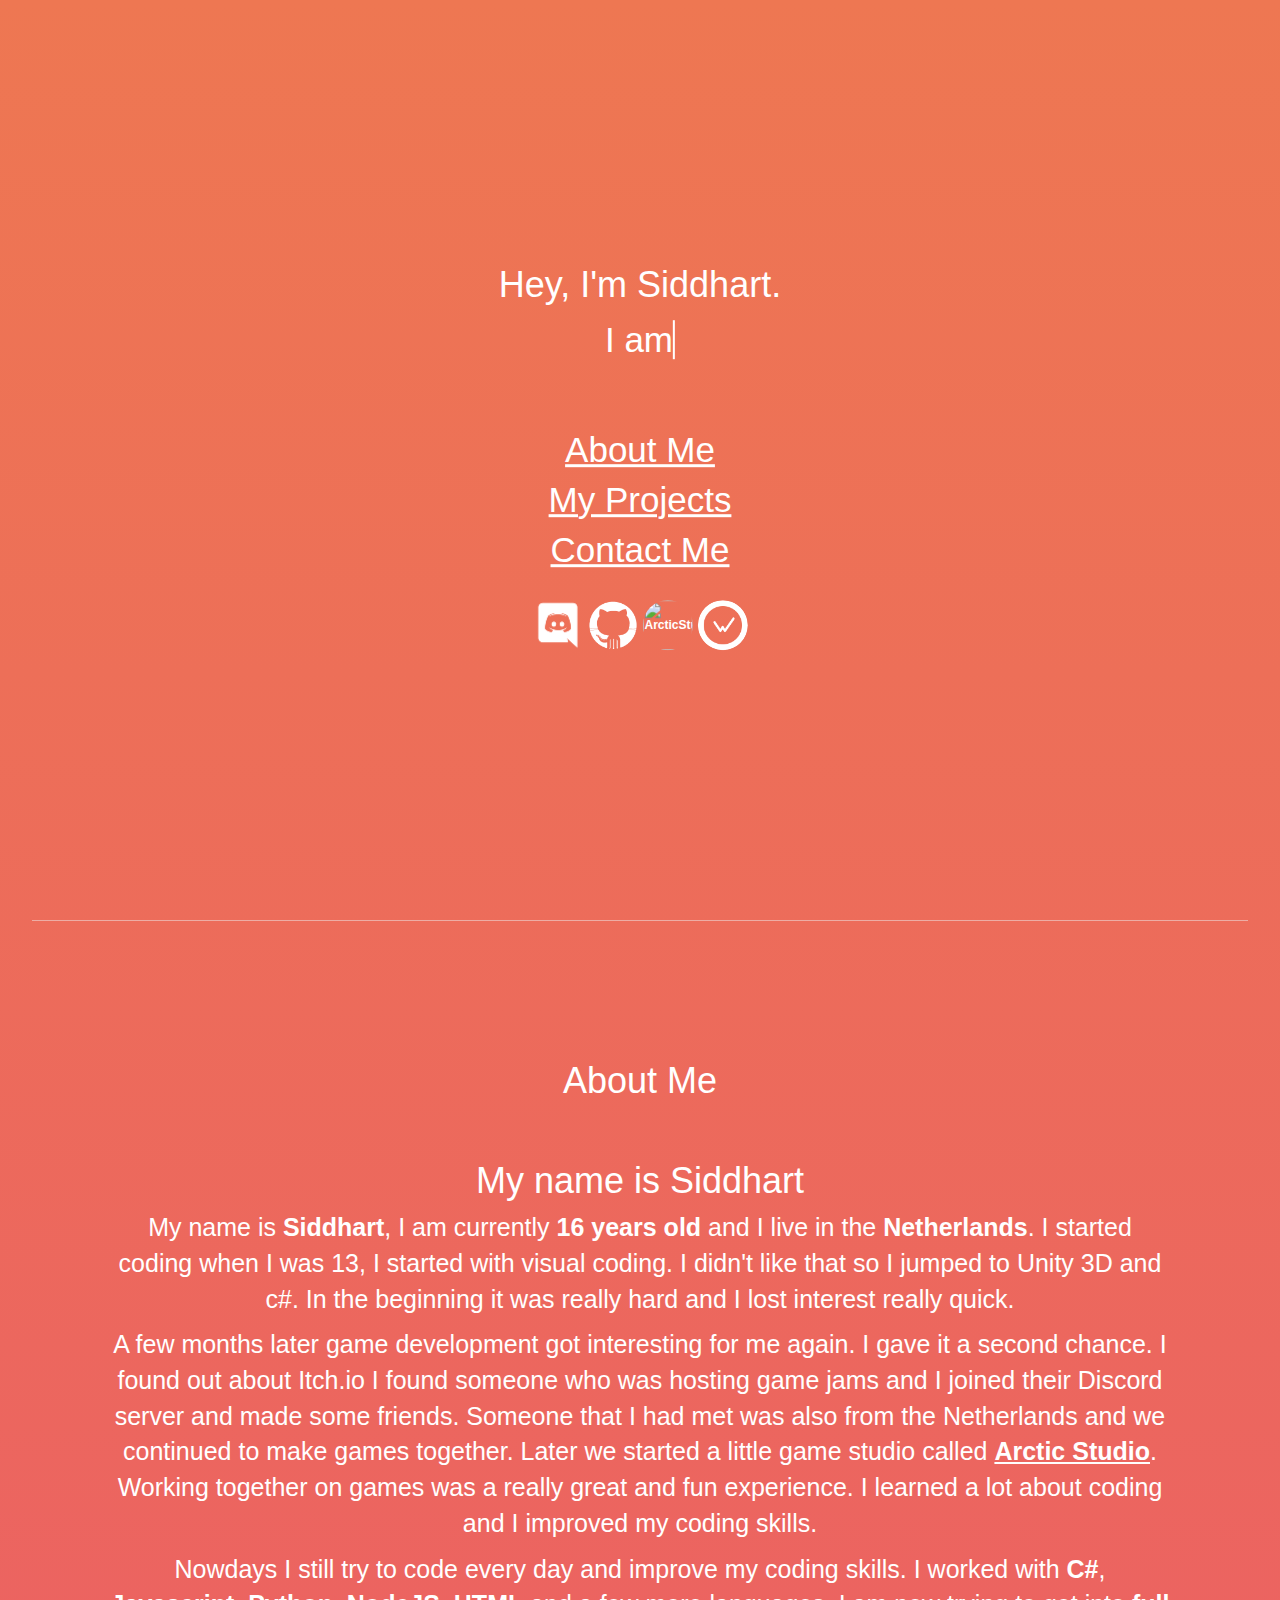
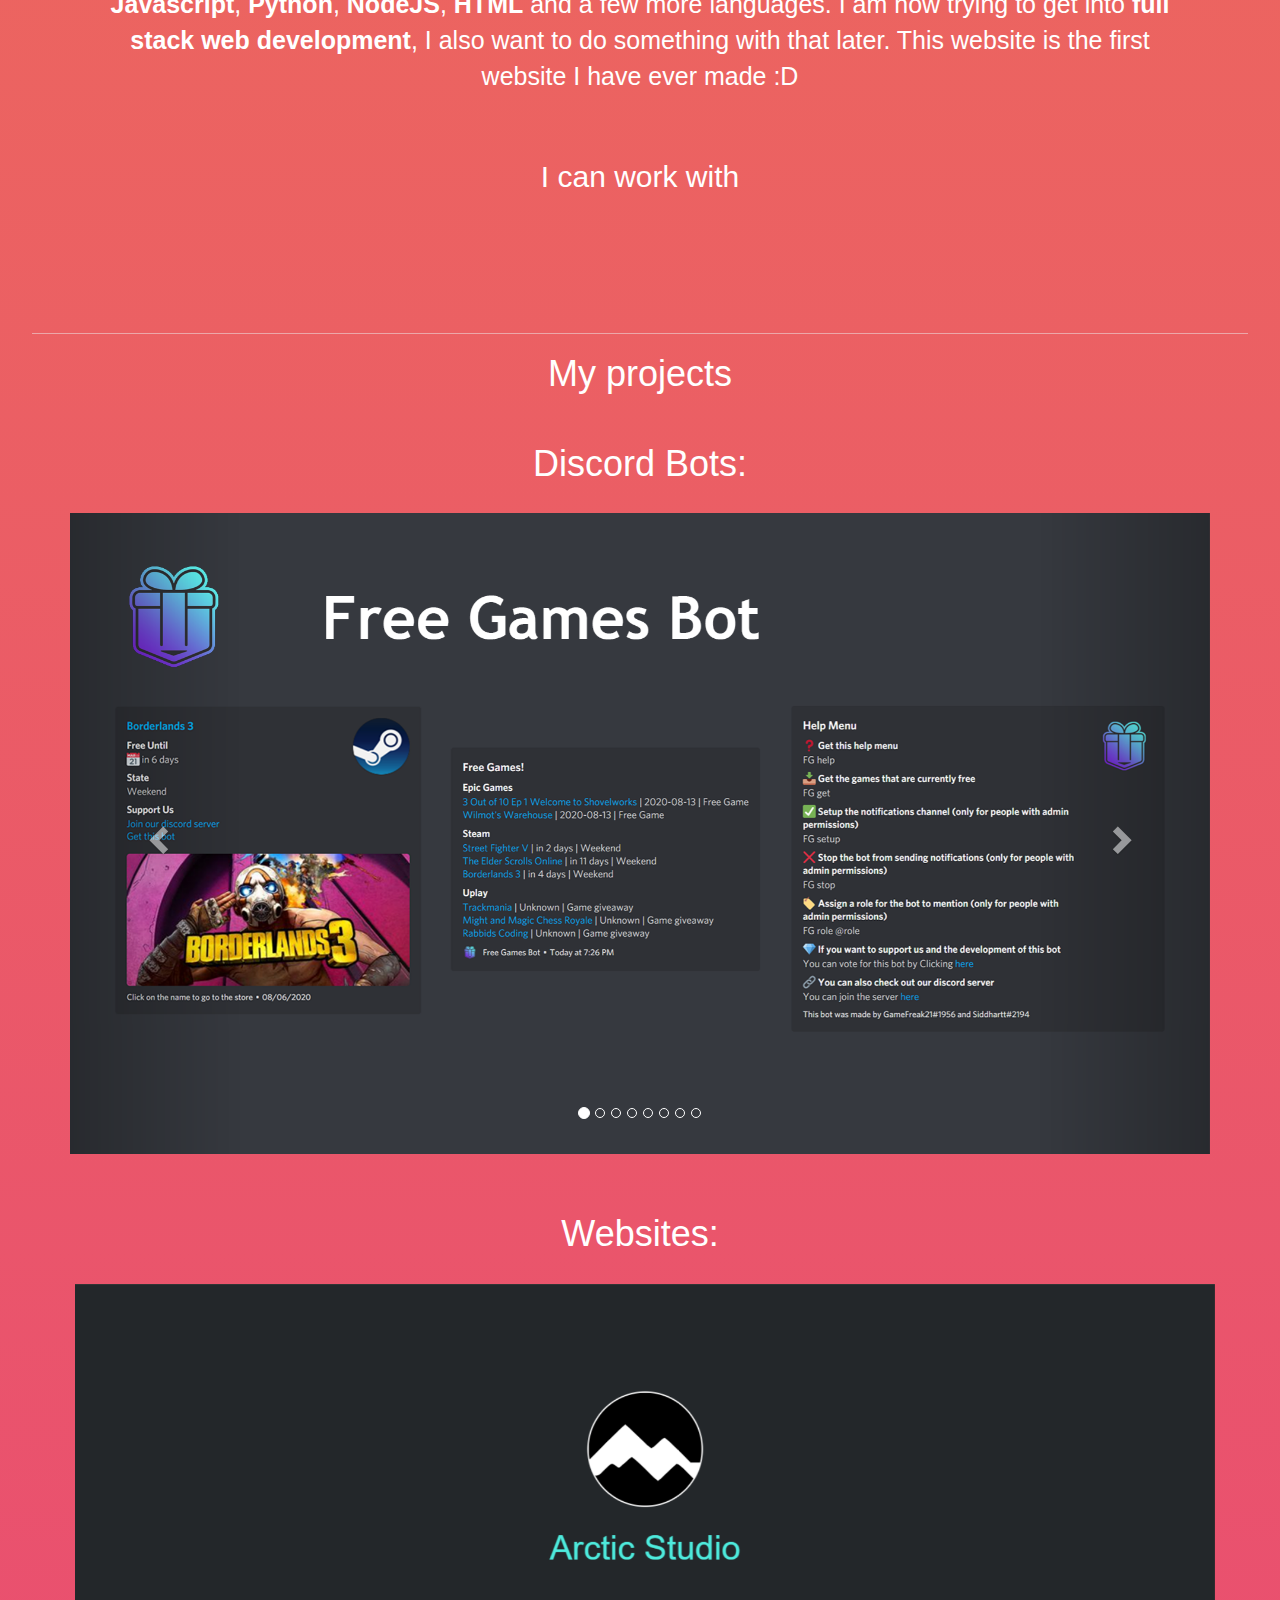
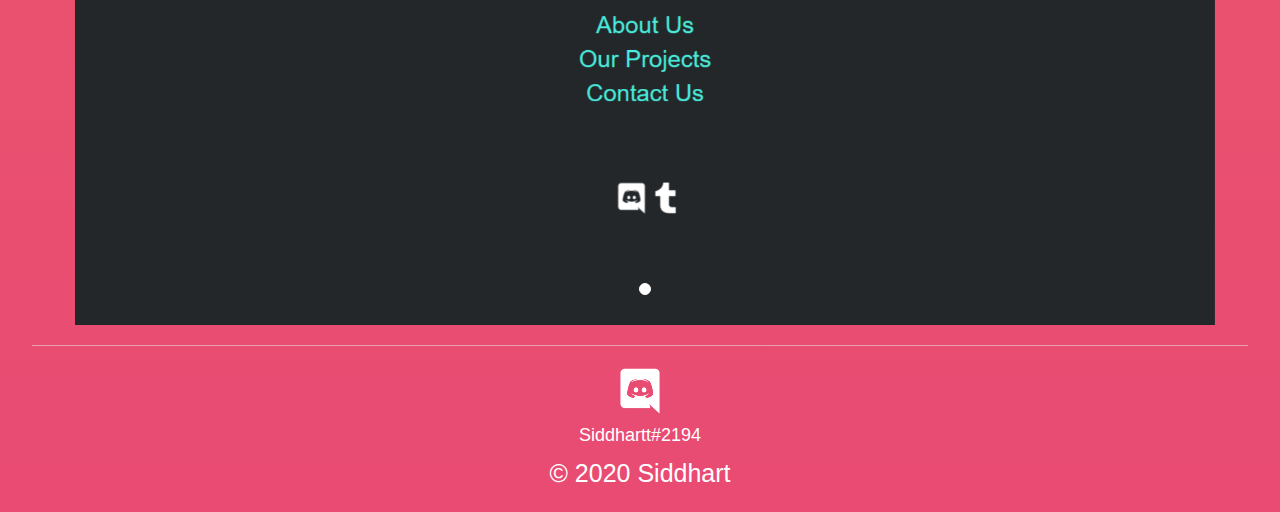
==== commit efcb2a64: "some mobile support" ====
--- a/index.html
+++ b/index.html
@@ -65,12 +65,8 @@
         <br>
             <span title="Jup.. This is me :D" class="tooltip"><img class="imgimg" src="https://cdn.discordapp.com/avatars/288392976495935498/d2d159f9b95749ab5d76c981ab64994c.png?size=128"></img></span>
             <div class="aboutMeT">
-<<<<<<< Updated upstream
                 <h1>My name is <span>Siddhart</span></h1>
                 <p>My name is <b>Siddhart</b>, I am currently <b>16 years old</b> and I live in the <b>Netherlands</b>. I started coding when I was 13, I started with visual coding. I didn't like that so I jumped to Unity 3D and c#.
-=======
-                <p>My name is <b>Siddhart</b>, I am currently <b>16 years old</b> and I live in the <b>Netherlands</b>. I started coding when i was 13, I started with visual coding. I didn't like that so I jumped to Unity 3D and c#.
->>>>>>> Stashed changes
                     In the beginning it was really hard and I lost interest really quick.</p>
                 <p>A few months later game development got interesting for me again. I gave it a second chance. I found out about Itch.io I found someone who was hosting game jams and I joined their Discord server and made some friends.
                     Someone that I had met was also from the Netherlands and we continued to make games together. Later we started a little game studio called <a target="_blank" href="https://www.arcticstudio.info" style="color: #ffffff; text-decoration: underline; cursor: pointer;"><b>Arctic Studio</b></a>.
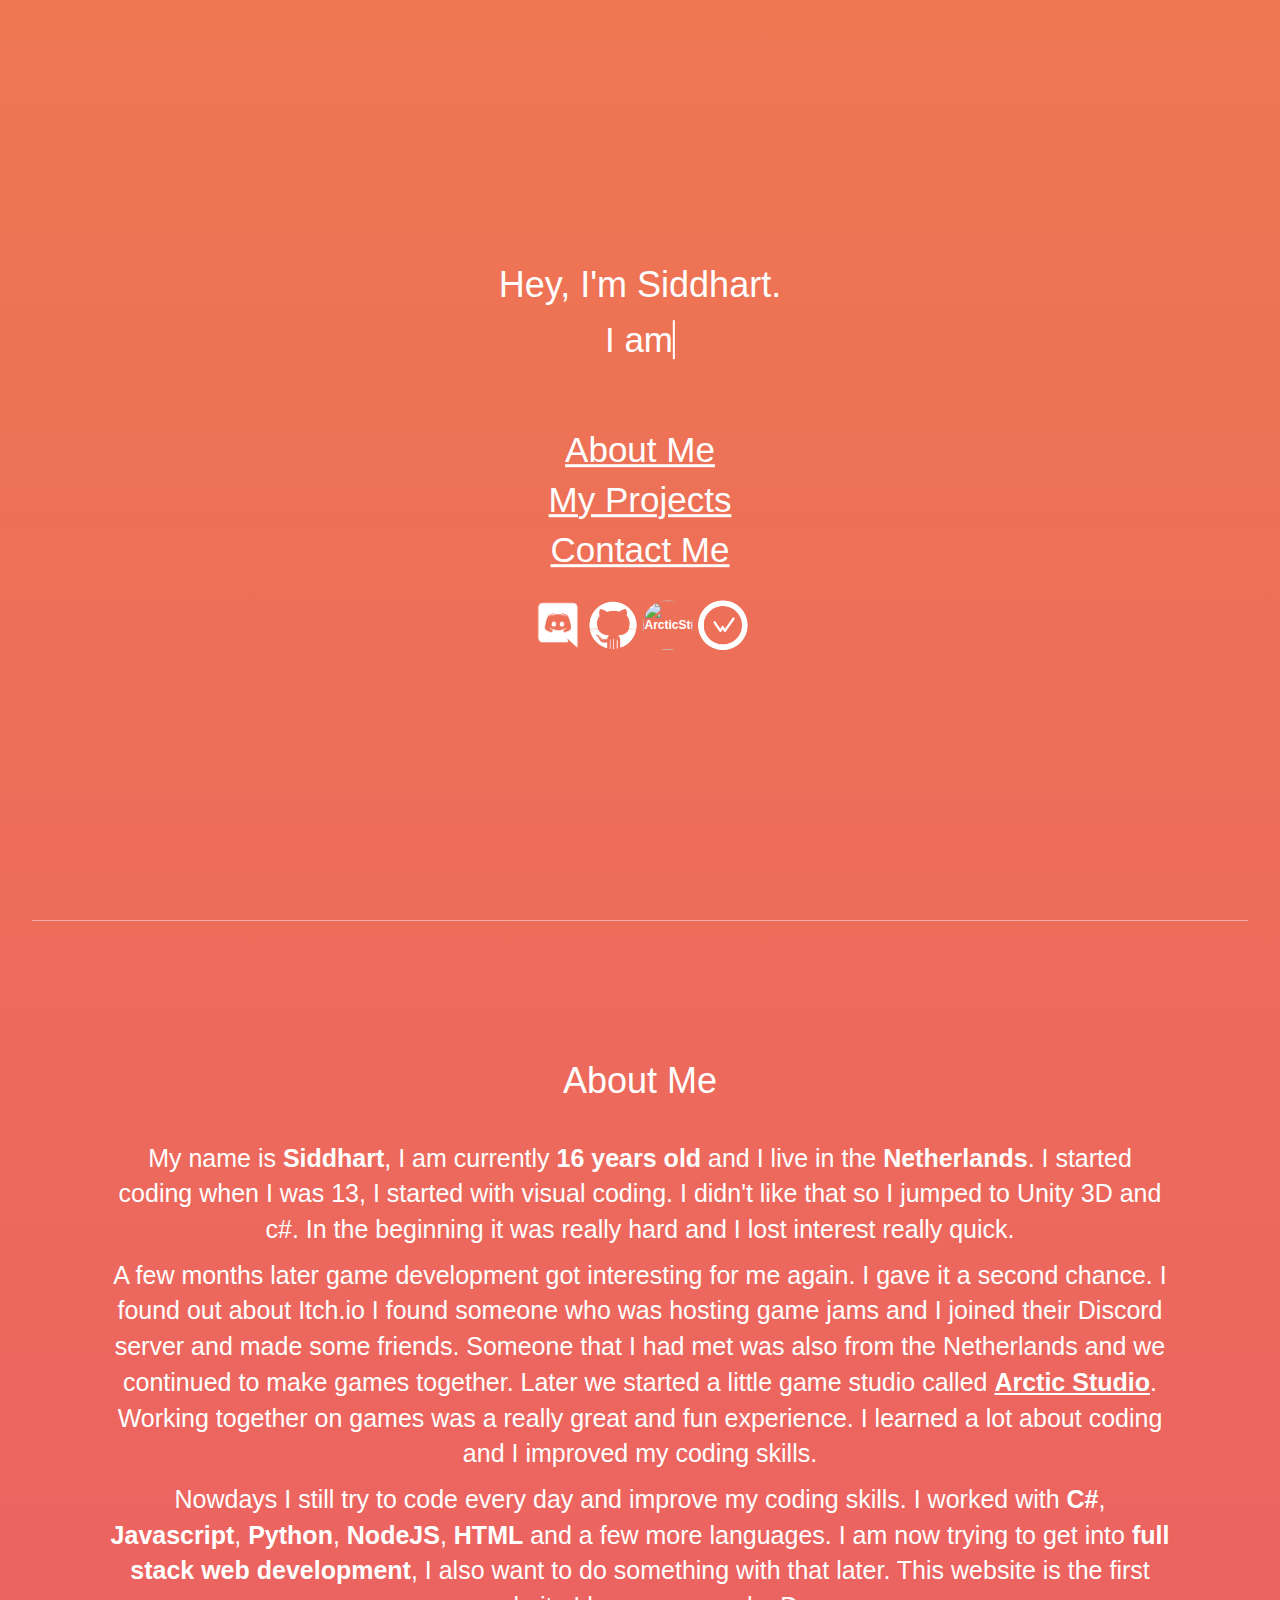
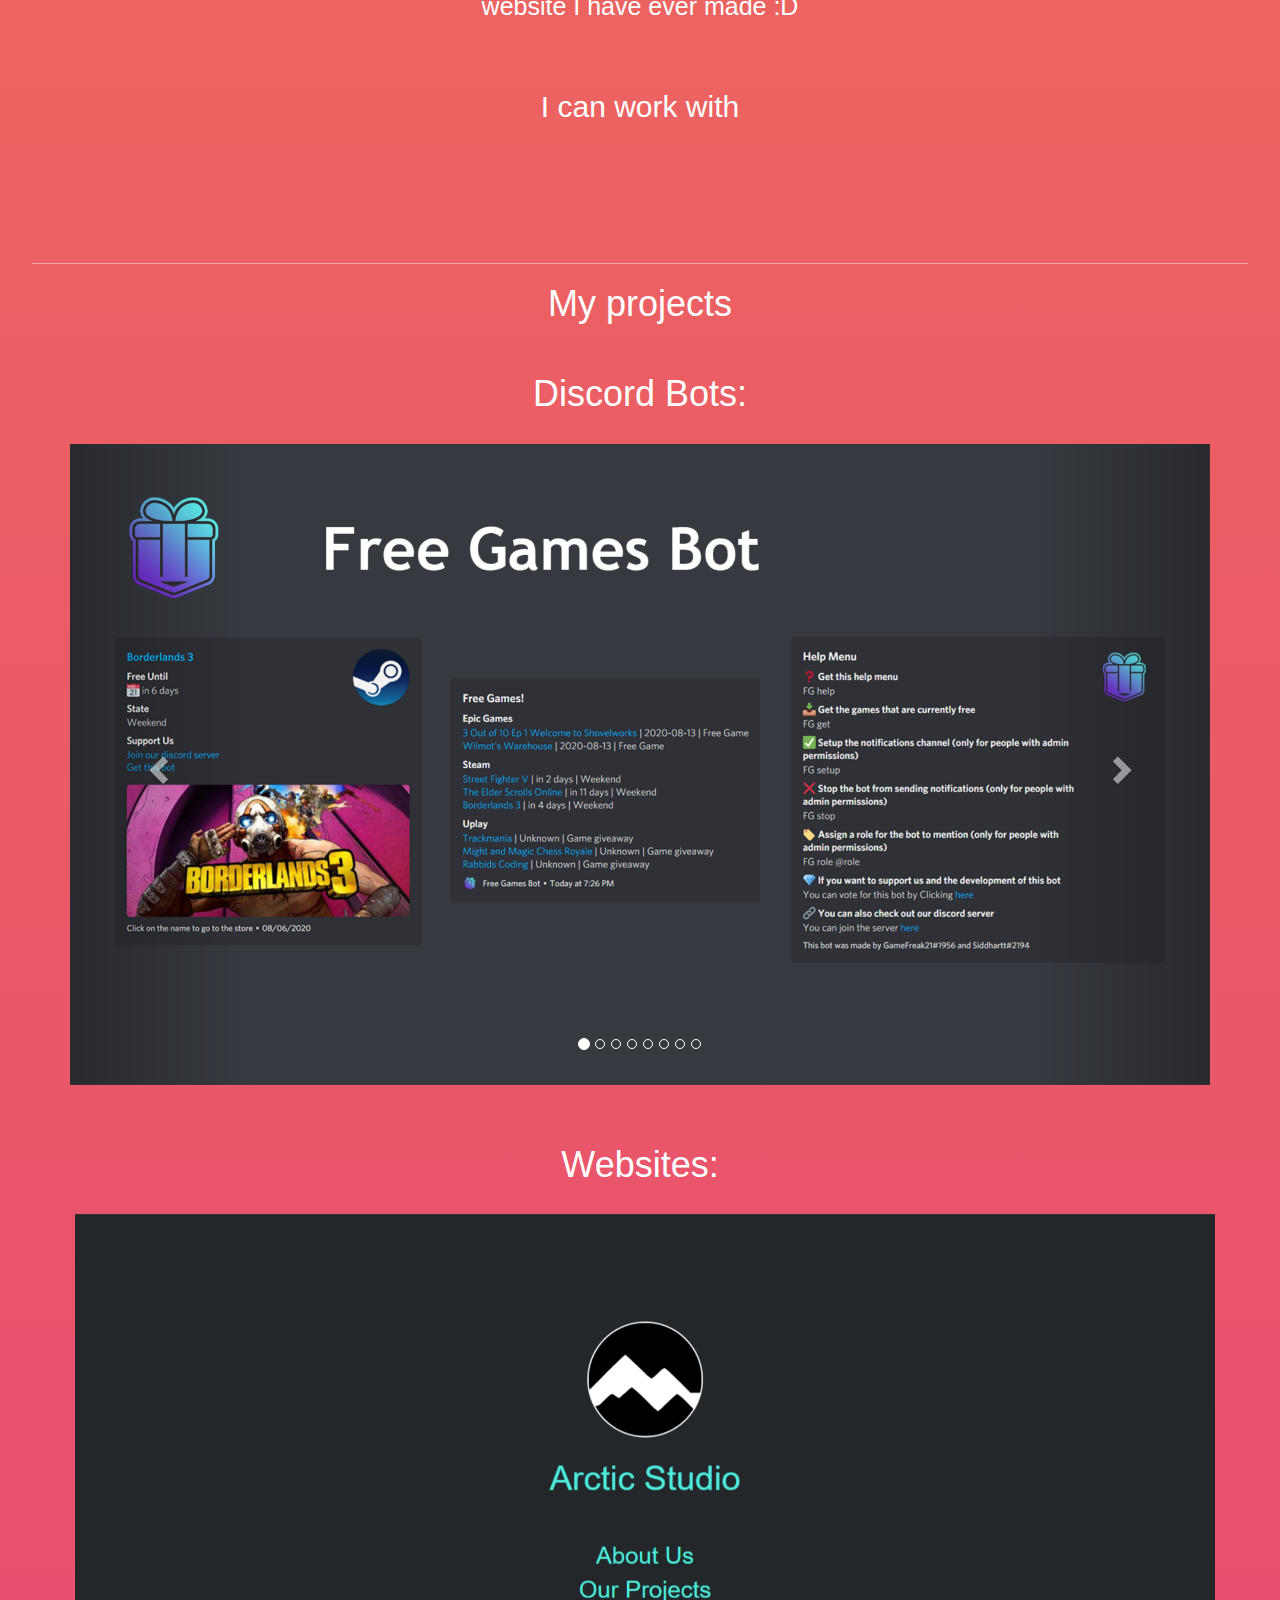
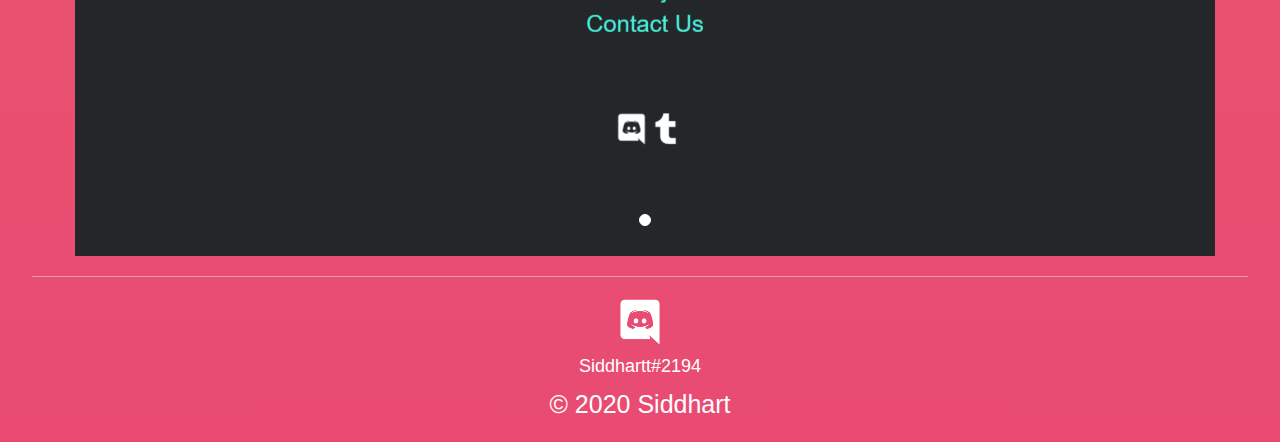
==== commit 939f8f63: "added some mobile support" ====
--- a/index.html
+++ b/index.html
@@ -65,7 +65,6 @@
         <br>
             <span title="Jup.. This is me :D" class="tooltip"><img class="imgimg" src="https://cdn.discordapp.com/avatars/288392976495935498/d2d159f9b95749ab5d76c981ab64994c.png?size=128"></img></span>
             <div class="aboutMeT">
-                <h1>My name is <span>Siddhart</span></h1>
                 <p>My name is <b>Siddhart</b>, I am currently <b>16 years old</b> and I live in the <b>Netherlands</b>. I started coding when I was 13, I started with visual coding. I didn't like that so I jumped to Unity 3D and c#.
                     In the beginning it was really hard and I lost interest really quick.</p>
                 <p>A few months later game development got interesting for me again. I gave it a second chance. I found out about Itch.io I found someone who was hosting game jams and I joined their Discord server and made some friends.
--- a/index.css
+++ b/index.css
@@ -20,7 +20,6 @@
   }
 }
 
-
 @media screen and (max-width: 600px) {
   .column {
     width: 100%;
@@ -28,7 +27,7 @@
 
   .aboutMeT{
     width: 100%;
-    font-size: 15px;
+    font-size: 20px;
     text-align: center;
   }
 
